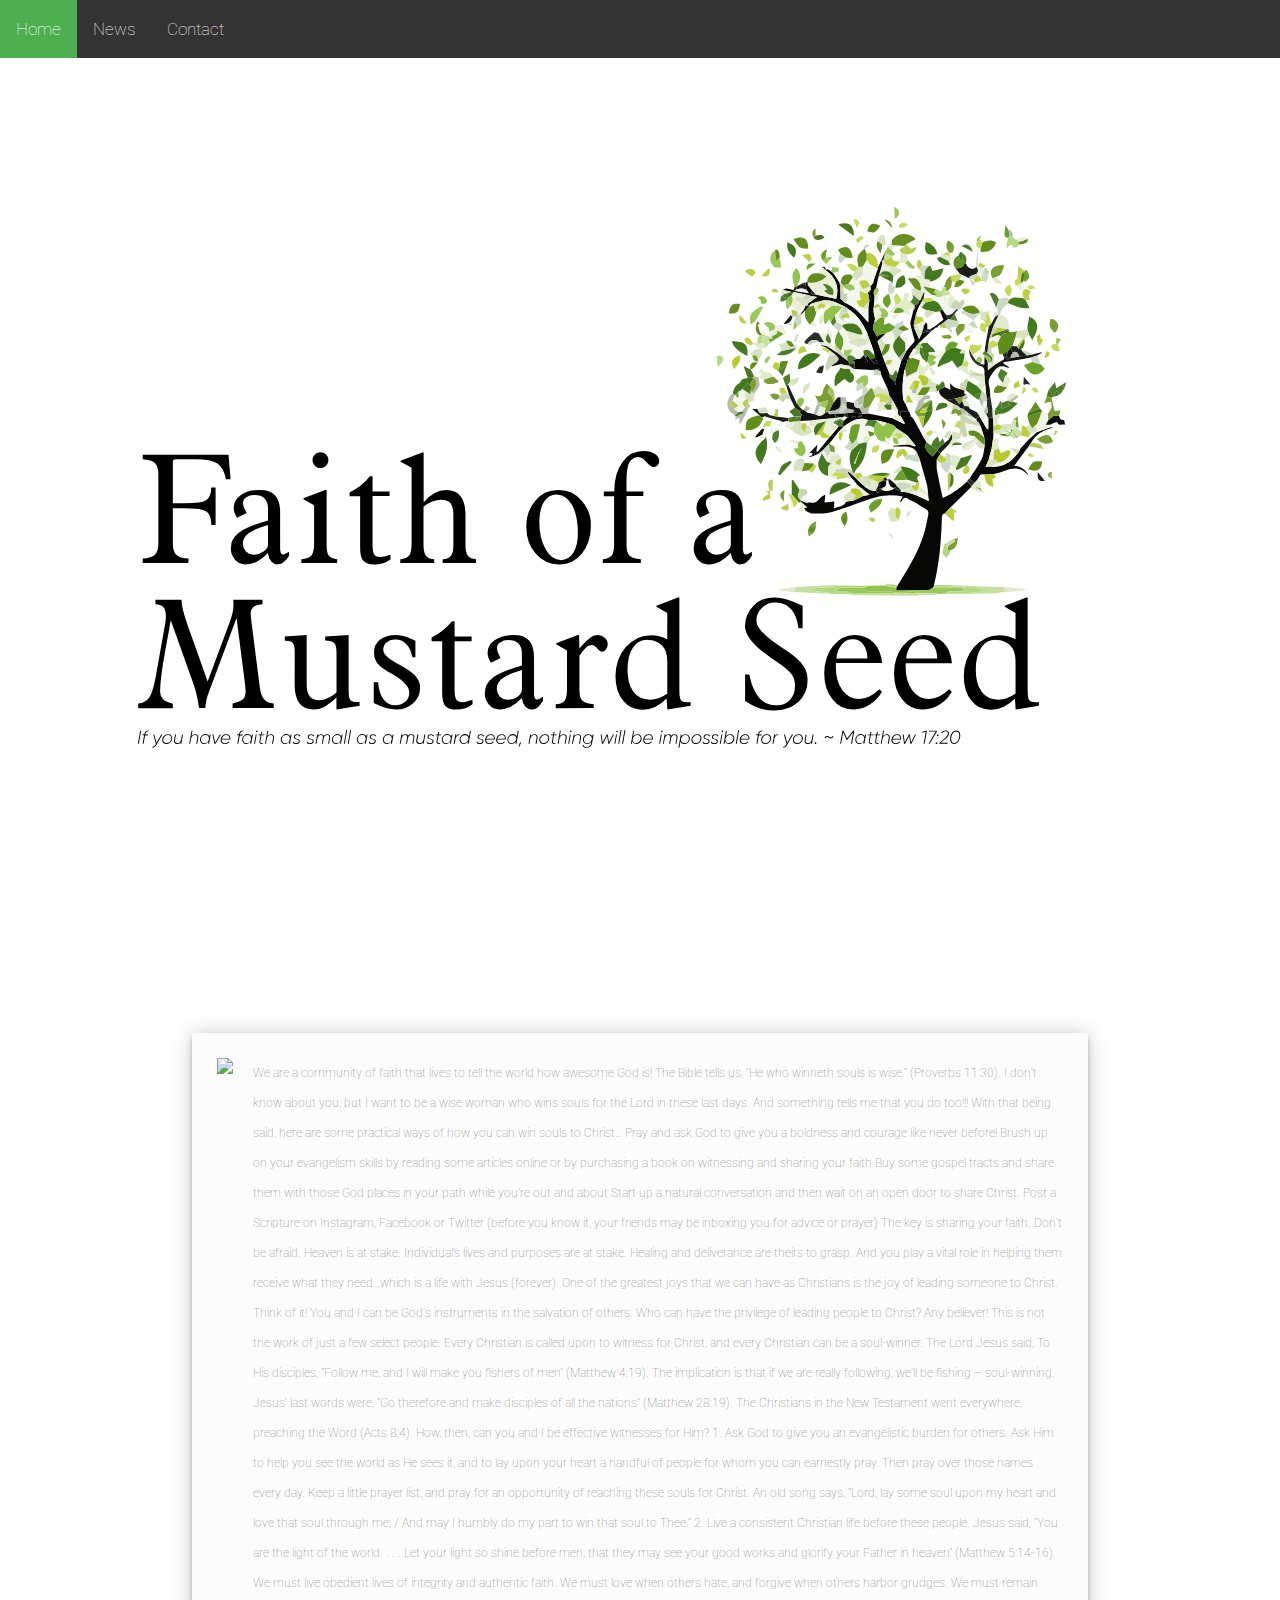
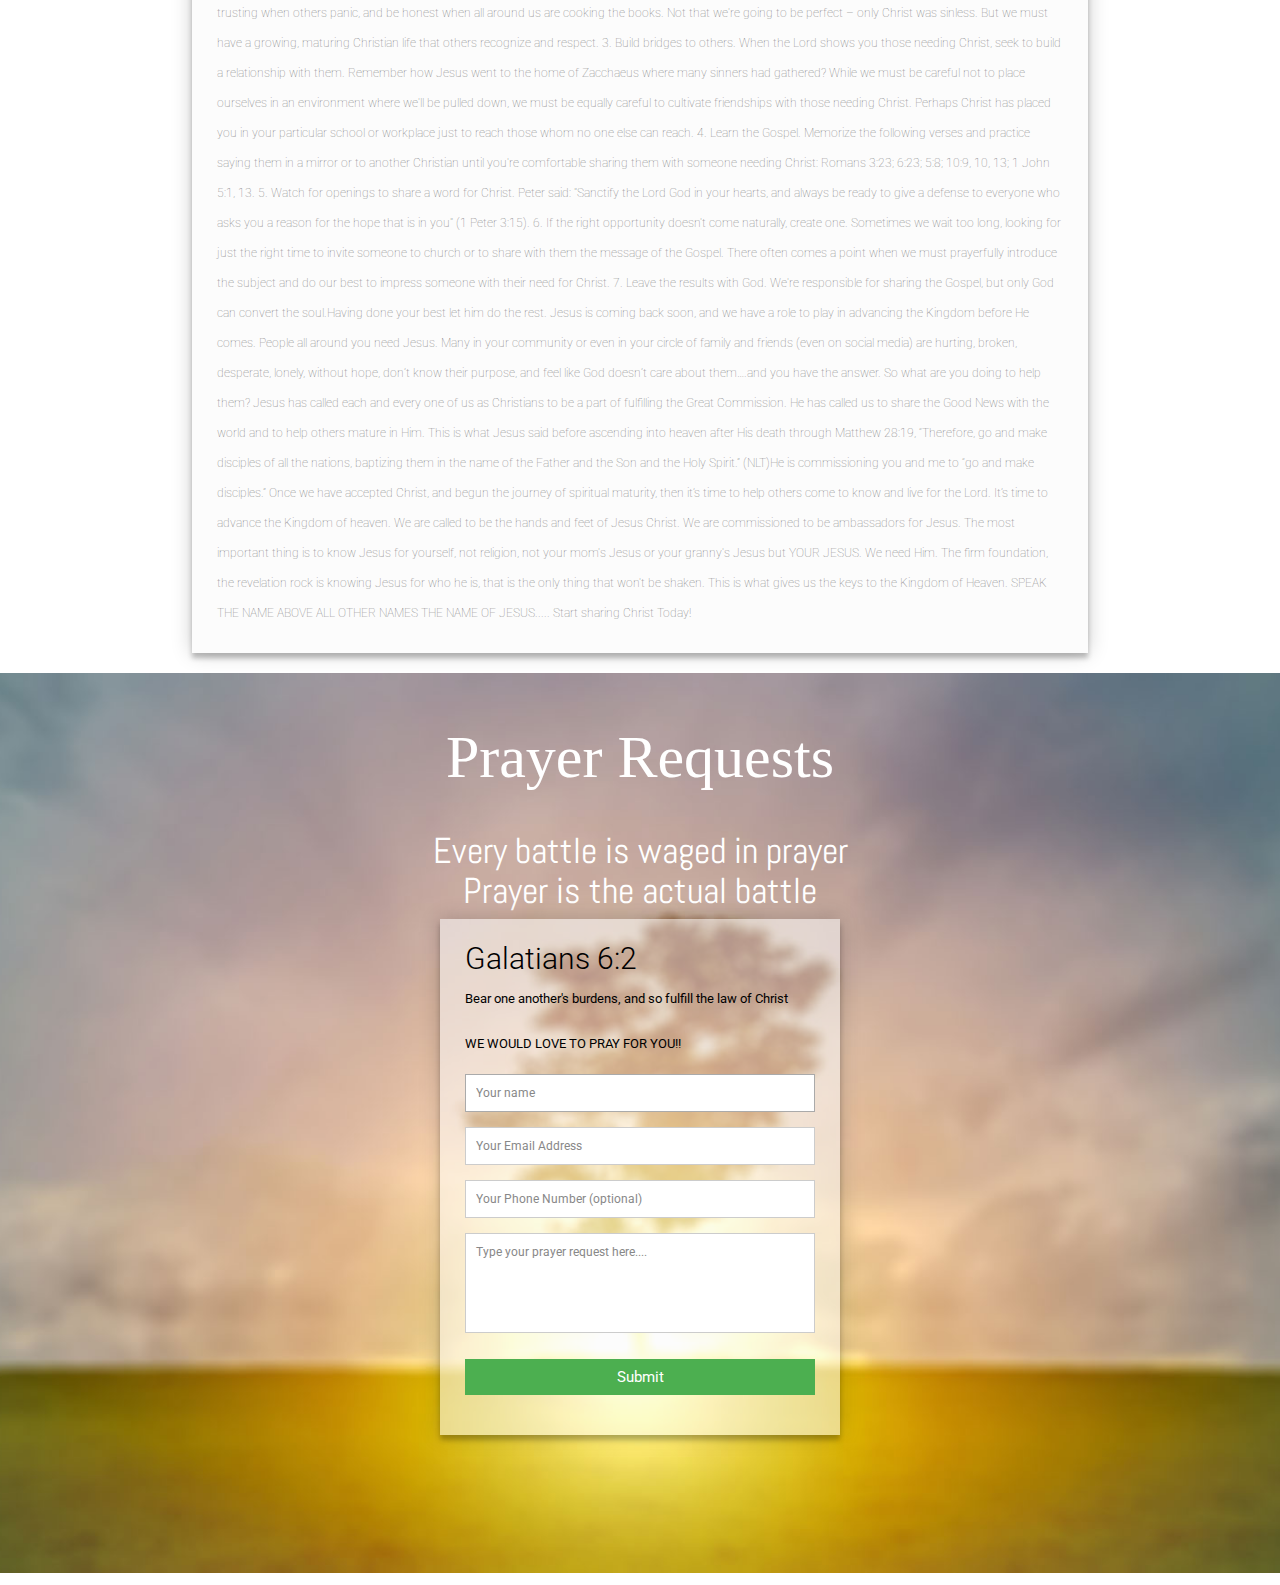
==== Prayer Requests.html @ 6d102644 "png" ====
<!DOCTYPE html>
<html lang="en">
<head>
    <meta charset="UTF-8">
    <meta name="viewport" content="width=device-width, initial-scale=1.0">
    <link rel="stylesheet" href="css/prayer.css">
    <link href="https://fonts.googleapis.com/css?family=Abel&display=swap" rel="stylesheet"> 
    <title>Document</title>
</head>
<body>

  <!--Navbar-->

  <div id="navbar">
      <a class="active" href="javascript:void(0)">Home</a>
      <a href="javascript:void(0)">News</a>
      <a href="javascript:void(0)">Contact</a>
    </div>

  <!--logo reveal-->

  <img class = "logo" src="img/tree.svg" alt="logo">

  <!--About us-->
  <div id="about-title">About Us</div>

<div id="about">

<img class="wendy" src="img/wendy.png" ALIGN="left">
We are a community of faith that lives to tell the world how awesome God is!

The Bible tells us, “He who winneth souls is wise.” (Proverbs 11:30). I don’t know about you, but I want to be a wise woman who wins souls for the Lord in these last days. And something tells me that you do too!!! With that being said, here are some practical ways of how you can win souls to Christ…

Pray and ask God to give you a boldness and courage like never before!

Brush up on your evangelism skills by reading some articles online or by purchasing a book on witnessing and sharing your faith 

Buy some gospel tracts and share them with those God places in your path while you’re out and about

Start up a natural conversation and then wait on an open door to share Christ. 

Post a Scripture on Instagram, Facebook or Twitter (before you know it, your friends may be inboxing you for advice or prayer)

The key is sharing your faith. Don’t be afraid. Heaven is at stake. Individual’s lives and purposes are at stake. Healing and deliverance are theirs to grasp. And you play a vital role in helping them receive what they need…which is a life with Jesus (forever).

One of the greatest joys that we can have as Christians is the joy of leading someone to Christ. Think of it! You and I can be God's instruments in the salvation of others.

Who can have the privilege of leading people to Christ? Any believer! This is not the work of just a few select people. Every Christian is called upon to witness for Christ, and every Christian can be a soul-winner. The Lord Jesus said,


To His disciples, "Follow me, and I will make you fishers of men" (Matthew 4:19). The implication is that if we are really following, we'll be fishing – soul-winning. Jesus' last words were, "Go therefore and make disciples of all the nations" (Matthew 28:19). The Christians in the New Testament went everywhere, preaching the Word (Acts 8:4).

How, then, can you and I be effective witnesses for Him?

1. Ask God to give you an evangelistic burden for others. Ask Him to help you see the world as He sees it, and to lay upon your heart a handful of people for whom you can earnestly pray. Then pray over those names every day. Keep a little prayer list, and pray for an opportunity of reaching these souls for Christ. An old song says, "Lord, lay some soul upon my heart and love that soul through me; / And may I humbly do my part to win that soul to Thee."

2. Live a consistent Christian life before these people. Jesus said, "You are the light of the world. . . . Let your light so shine before men, that they may see your good works and glorify your Father in heaven" (Matthew 5:14-16). We must live obedient lives of integrity and authentic faith. We must love when others hate, and forgive when others harbor grudges. We must remain trusting when others panic, and be honest when all around us are cooking the books. Not that we're going to be perfect – only Christ was sinless. But we must have a growing, maturing Christian life that others recognize and respect.

3. Build bridges to others. When the Lord shows you those needing Christ, seek to build a relationship with them. Remember how Jesus went to the home of Zacchaeus where many sinners had gathered? While we must be careful not to place ourselves in an environment where we'll be pulled down, we must be equally careful to cultivate friendships with those needing Christ. Perhaps Christ has placed you in your particular school or workplace just to reach those whom no one else can reach.

4. Learn the Gospel. Memorize the following verses and practice saying them in a mirror or to another Christian until you're comfortable sharing them with someone needing Christ: Romans 3:23; 6:23; 5:8; 10:9, 10, 13; 1 John 5:1, 13.

5. Watch for openings to share a word for Christ. Peter said: "Sanctify the Lord God in your hearts, and always be ready to give a defense to everyone who asks you a reason for the hope that is in you" (1 Peter 3:15).

6. If the right opportunity doesn't come naturally, create one. Sometimes we wait too long, looking for just the right time to invite someone to church or to share with them the message of the Gospel. There often comes a point when we must prayerfully introduce the subject and do our best to impress someone with their need for Christ.

7. Leave the results with God. We're responsible for sharing the Gospel, but only God can convert the soul.Having done your best let him do the rest. 


Jesus is coming back soon, and we have a role to play in advancing the Kingdom before He comes. People all around you need Jesus. Many in your community or even in your circle of family and friends (even on social media) are hurting, broken, desperate, lonely, without hope, don’t know their purpose, and feel like God doesn’t care about them….and you have the answer. So what are you doing to help them?

Jesus has called each and every one of us as Christians to be a part of fulfilling the Great Commission. He has called us to share the Good News with the world and to help others mature in Him. This is what Jesus said before ascending into heaven after His death through Matthew 28:19, “Therefore, go and make disciples of all the nations, baptizing them in the name of the Father and the Son and the Holy Spirit.” (NLT)He is commissioning you and me to “go and make disciples.” Once we have accepted Christ, and begun the journey of spiritual maturity, then it’s time to help others come to know and live for the Lord. It’s time to advance the Kingdom of heaven. We are called to be the hands and feet of Jesus Christ. We are commissioned to be ambassadors for Jesus. 


The most important thing is to know Jesus for yourself, not religion, not your mom's Jesus or your granny's Jesus 
but YOUR JESUS. We need Him. The firm foundation, the revelation rock  is knowing Jesus for who he is, that is the only thing that won't be shaken. This is what gives us the keys to the Kingdom of Heaven. 


SPEAK THE NAME ABOVE ALL OTHER NAMES
THE NAME OF JESUS..... 

Start  sharing Christ Today! 

</div>



    <!--title-->
    <div class="blink"><span>Prayer Requests</span></div>
    <p class="blink-title">Every battle is waged in prayer</br>
        Prayer is the actual battle</p>

<div class="container">  
    <form  id="contact" class="gform pure-form pure-form-stacked" method="POST" data-email="example@email.net"
    action="https://script.google.com/macros/s/AKfycbzwf0iTadk72kG0lJ1vGK6HwBipZSq-40hkxv4/exec">
   
      <h3 style="color:black">Galatians 6:2</h3>
      <h4 style="color:black">Bear one another's burdens, and so fulfill the law of Christ</h4>
      <h4 class="bold" style="color:black">WE WOULD LOVE TO PRAY FOR YOU!!</h4>
      <fieldset>
        <input placeholder="Your name" type="text" name="name" tabindex="1" required autofocus>
      </fieldset>
      <fieldset>
        <input placeholder="Your Email Address" name="email" type="email" tabindex="2" required>
      </fieldset>
      <fieldset>
        <input placeholder="Your Phone Number (optional)" name="phone" type="tel" tabindex="3" required>
      </fieldset>
      <fieldset>
        <textarea placeholder="Type your prayer request here...." name="prayer"  tabindex="5" required></textarea>
      </fieldset>
      <fieldset>
        <button name="submit" type="submit" id="contact-submit" data-submit="...Sending">Submit</button>
      </fieldset>
      <div class="thankyou_message" style="display:none;">
          <h2>Thanks for your request!
            We will get back to you soon!</h2>
          </div>
     
    </form>
  </div>

  <script data-cfasync="false" type="text/javascript"
src="form-submission-handler.js"></script>

  <script data-cfasync="false" type="text/javascript"
src="/js/index.js"></script>
</body>
</html>
---- css/prayer.css ----
@import url(https://fonts.googleapis.com/css?family=Roboto:400,300,600,400italic);
* {
  margin: 0;
  padding: 0;
  box-sizing: border-box;
  -webkit-box-sizing: border-box;
  -moz-box-sizing: border-box;
  -webkit-font-smoothing: antialiased;
  -moz-font-smoothing: antialiased;
  -o-font-smoothing: antialiased;
  font-smoothing: antialiased;
  text-rendering: optimizeLegibility;
}


 

body {
  font-family: "Roboto", Helvetica, Arial, sans-serif;
  font-weight: 100;
  font-size: 12px;
  line-height: 30px;
  color: #777;
  background-image: url("/img/prayer.jpg");
  background: url(/img/prayer.jpg) no-repeat center center fixed; 
  -webkit-background-size: cover;
  -moz-background-size: cover;
  -o-background-size: cover;
  background-size: cover;
  background-attachment: fixed;
}

.container {
  max-width: 400px;
  width: 100%;
  margin: 0 auto;
  position: relative;
}

#contact input[type="text"],
#contact input[type="email"],
#contact input[type="tel"],
#contact input[type="url"],
#contact textarea,
#contact button[type="submit"] {
  font: 400 12px/16px "Roboto", Helvetica, Arial, sans-serif;
}

#contact {
  background: #F9F9F98A;
  padding: 25px;
  margin: 150px 0;
  box-shadow: 0 0 20px 0 rgba(0, 0, 0, 0.2), 0 5px 5px 0 rgba(0, 0, 0, 0.24);
  margin-top: 2%;
}

#contact h3 {
  display: block;
  font-size: 30px;
  font-weight: 300;
  margin-bottom: 10px;
}

#contact h4 {
  margin: 5px 0 15px;
  display: block;
  font-size: 13px;
  font-weight: 400;
}

fieldset {
  border: medium none !important;
  margin: 0 0 10px;
  min-width: 100%;
  padding: 0;
  width: 100%;
}

#contact input[type="text"],
#contact input[type="email"],
#contact input[type="tel"],
#contact input[type="url"],
#contact textarea {
  width: 100%;
  border: 1px solid #ccc;
  background: #FFF;
  margin: 0 0 5px;
  padding: 10px;
}

#contact input[type="text"]:hover,
#contact input[type="email"]:hover,
#contact input[type="tel"]:hover,
#contact input[type="url"]:hover,
#contact textarea:hover {
  -webkit-transition: border-color 0.3s ease-in-out;
  -moz-transition: border-color 0.3s ease-in-out;
  transition: border-color 0.3s ease-in-out;
  border: 1px solid #aaa;
}

#contact textarea {
  height: 100px;
  max-width: 100%;
  resize: none;
}

#contact button[type="submit"] {
  cursor: pointer;
  width: 100%;
  border: none;
  background: #4CAF50;
  color: #FFF;
  margin: 0 0 5px;
  padding: 10px;
  font-size: 15px;
}

#contact button[type="submit"]:hover {
  background: #43A047;
  -webkit-transition: background 0.3s ease-in-out;
  -moz-transition: background 0.3s ease-in-out;
  transition: background-color 0.3s ease-in-out;
}

#contact button[type="submit"]:active {
  box-shadow: inset 0 1px 3px rgba(0, 0, 0, 0.5);
}

.copyright {
  text-align: center;
}

#contact input:focus,
#contact textarea:focus {
  outline: 0;
  border: 1px solid #aaa;
}

::-webkit-input-placeholder {
  color: #888;
}

:-moz-placeholder {
  color: #888;
}

::-moz-placeholder {
  color: #888;
}

:-ms-input-placeholder {
  color: #888;
}

/*-------------------------BLINK--------------------------*/

.blink{
    width:100%;
    height: 50px;
    padding: 15px;	
    text-align: center;
    line-height: 50px;
    color:white;
    margin-top:5%;
}

#about-title{
  width:100%;
  height: 50px;
  padding: 15px;	
  text-align: center;
  line-height: 50px;
  color:white;
  margin-top:5%;
  font-size: 500%;
  font-family: cursive;

}
span{
    font-size: 500%;
    font-family: cursive;
    animation: blink 1s linear infinite;
}
@keyframes blink{
0%{opacity: 0;}
50%{opacity: .5;}
100%{opacity: 1;}
}

.blink-title{
text-align: center;
color:white;
margin-top:5%;
font-size: 300%;
font-family: 'Abel', sans-serif;
line-height:40px;
}

#navbar {
  overflow: hidden;
  background-color: #333;
}

#navbar a {
  float: left;
  display: block;
  color: #f2f2f2;
  text-align: center;
  padding: 14px 16px;
  text-decoration: none;
  font-size: 17px;
}

#navbar a:hover {
  background-color: #ddd;
  color: black;
}

#navbar a.active {
  background-color: #4CAF50;
  color: white;
}

.sticky {
  position: fixed;
  top: 0;
  width: 100%;
}

.logo{
  width:90vw;
  height:90vh;
  display:block;
  margin:0 auto;
}

#about{
  background: #F9F9F98A;
  padding: 25px;
  box-shadow: 0 0 20px 0 rgba(0, 0, 0, 0.2), 0 5px 5px 0 rgba(0, 0, 0, 0.24);
  margin-top: 2%;
  width: 70%;
  display: block;
  margin: 0 auto;
  margin-top: 4%;
}

.wendy{
  height:60vh;
  width:auto;
  margin-right:20px;
}
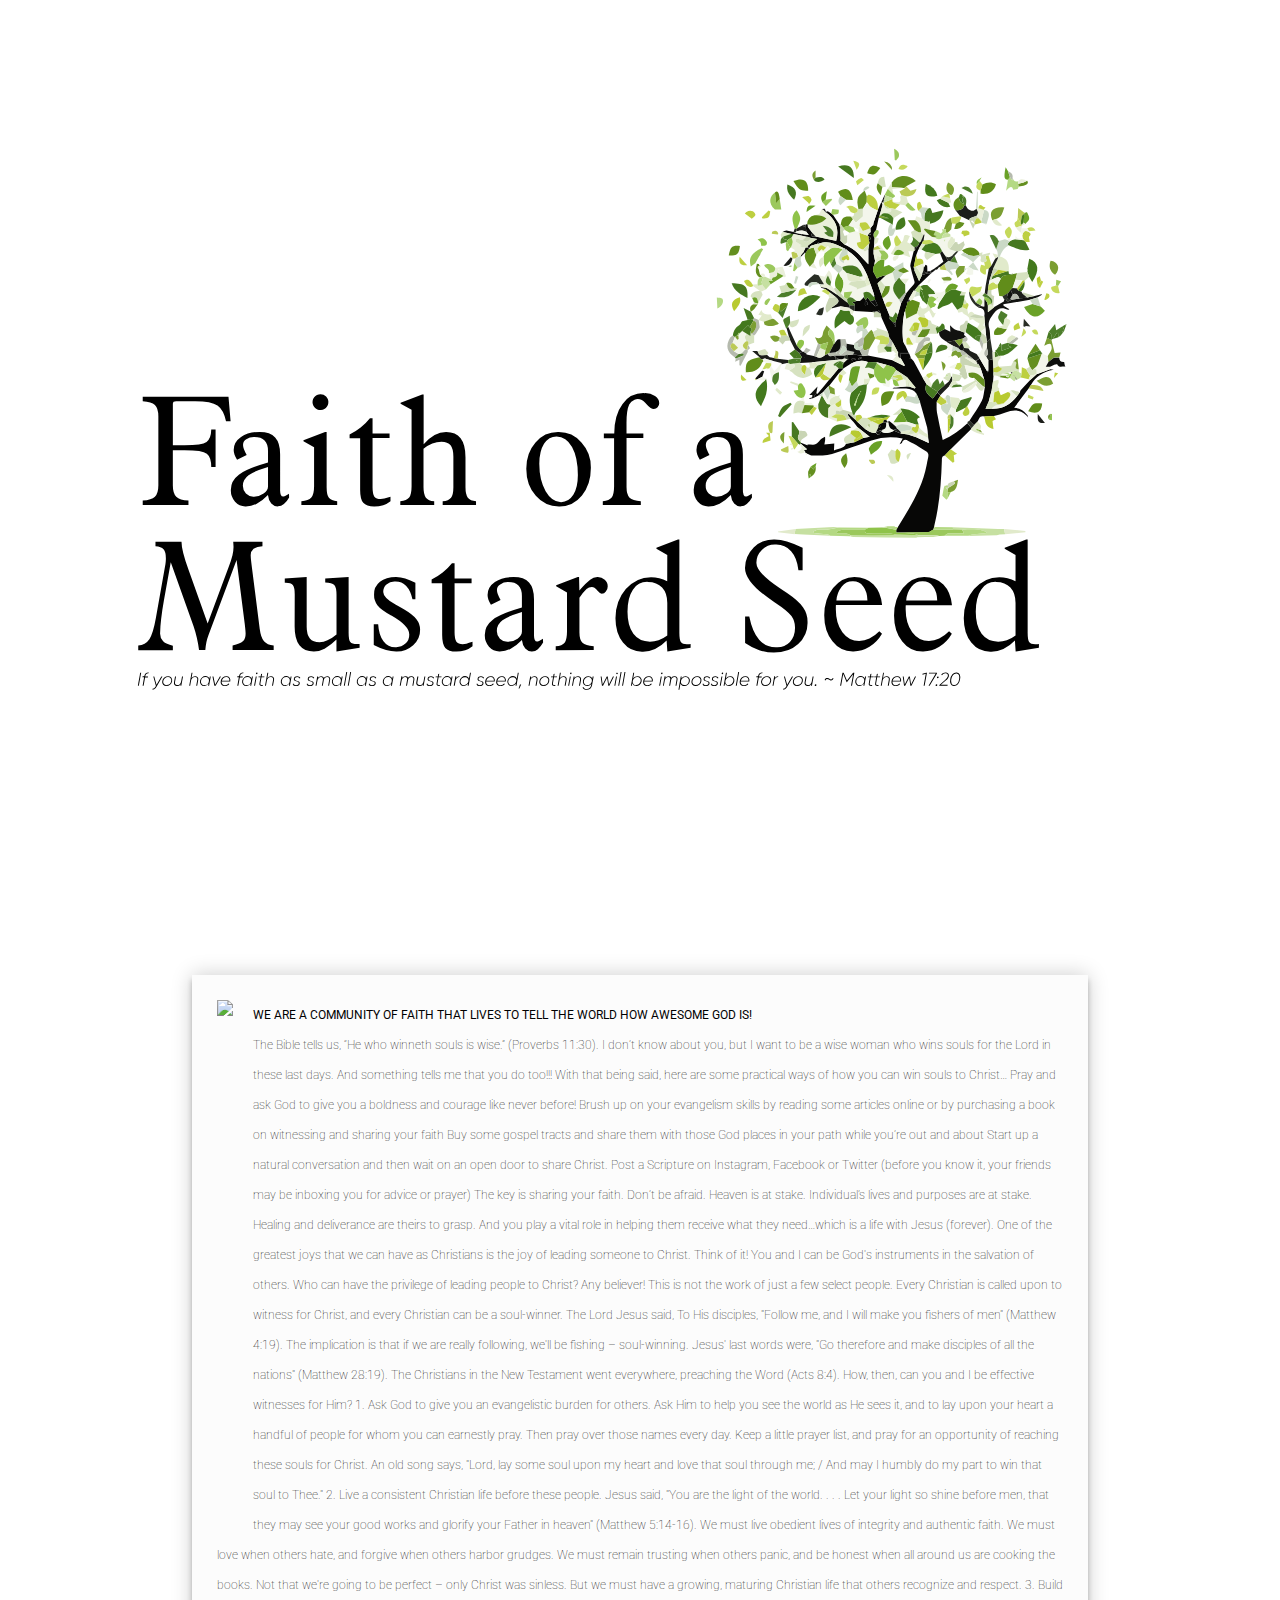
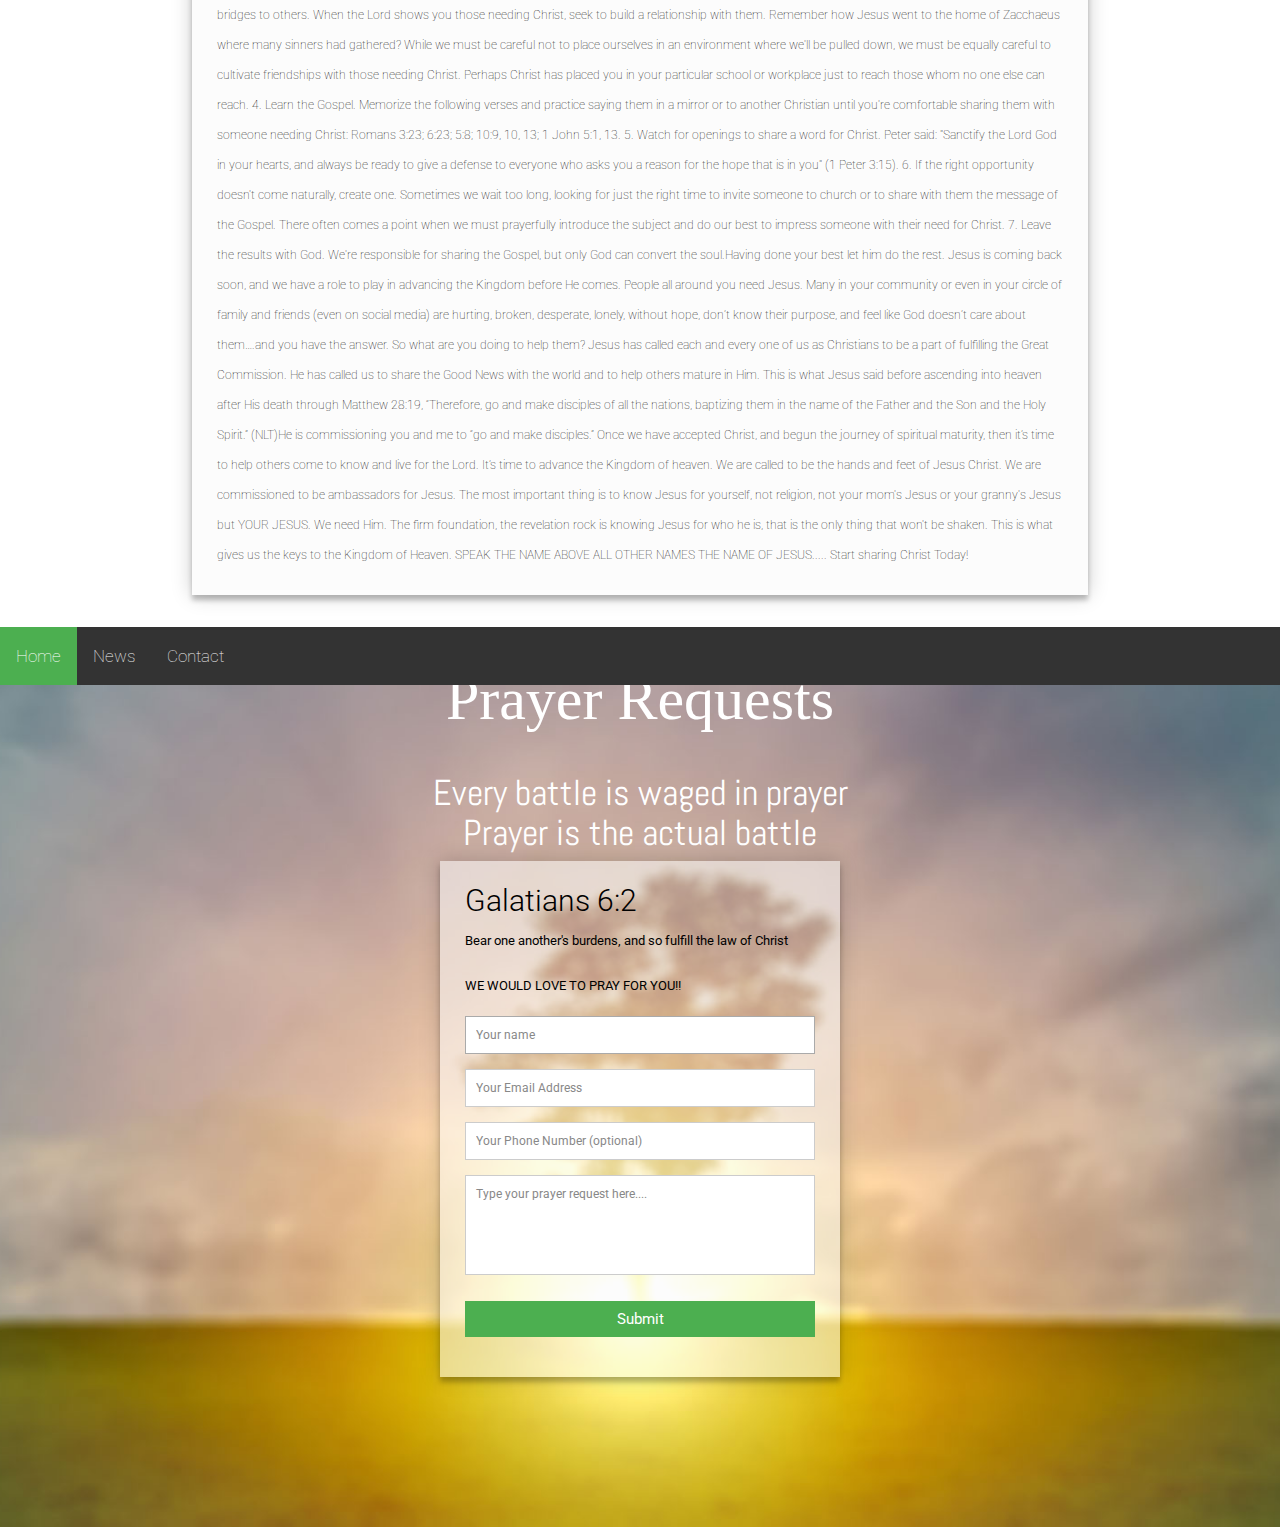
==== commit 93d3b03a: "wendy" ====
--- a/Prayer Requests.html
+++ b/Prayer Requests.html
@@ -27,7 +27,7 @@
 <div id="about">
 
 <img class="wendy" src="img/wendy.png" ALIGN="left">
-We are a community of faith that lives to tell the world how awesome God is!
+<strong style="text-transform: uppercase;">We are a community of faith that lives to tell the world how awesome God is!</strong></br>
 
 The Bible tells us, “He who winneth souls is wise.” (Proverbs 11:30). I don’t know about you, but I want to be a wise woman who wins souls for the Lord in these last days. And something tells me that you do too!!! With that being said, here are some practical ways of how you can win souls to Christ…
 
--- a/css/prayer.css
+++ b/css/prayer.css
@@ -20,7 +20,7 @@
   font-weight: 100;
   font-size: 12px;
   line-height: 30px;
-  color: #777;
+  color: black;
   background-image: url("/img/prayer.jpg");
   background: url(/img/prayer.jpg) no-repeat center center fixed; 
   -webkit-background-size: cover;
@@ -244,6 +244,7 @@
   display: block;
   margin: 0 auto;
   margin-top: 4%;
+  justify-content: left;
 }
 
 .wendy{
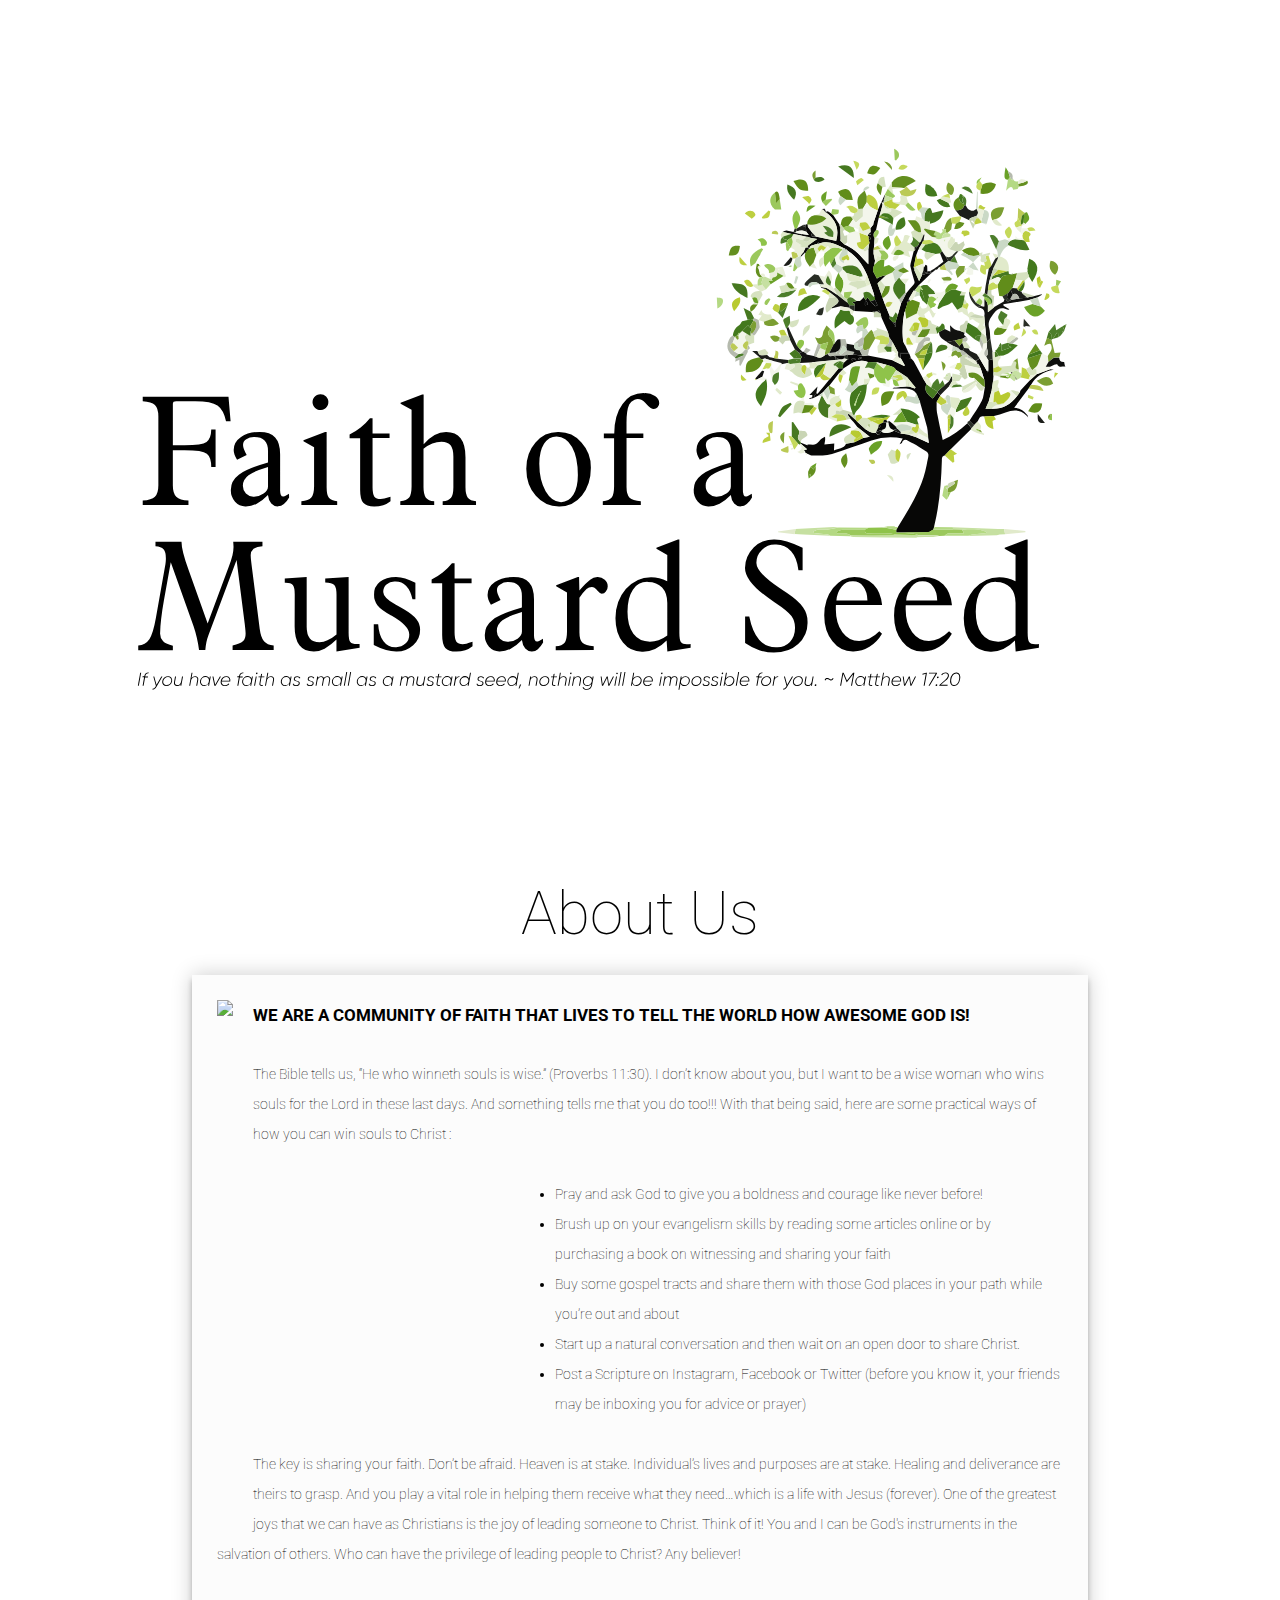
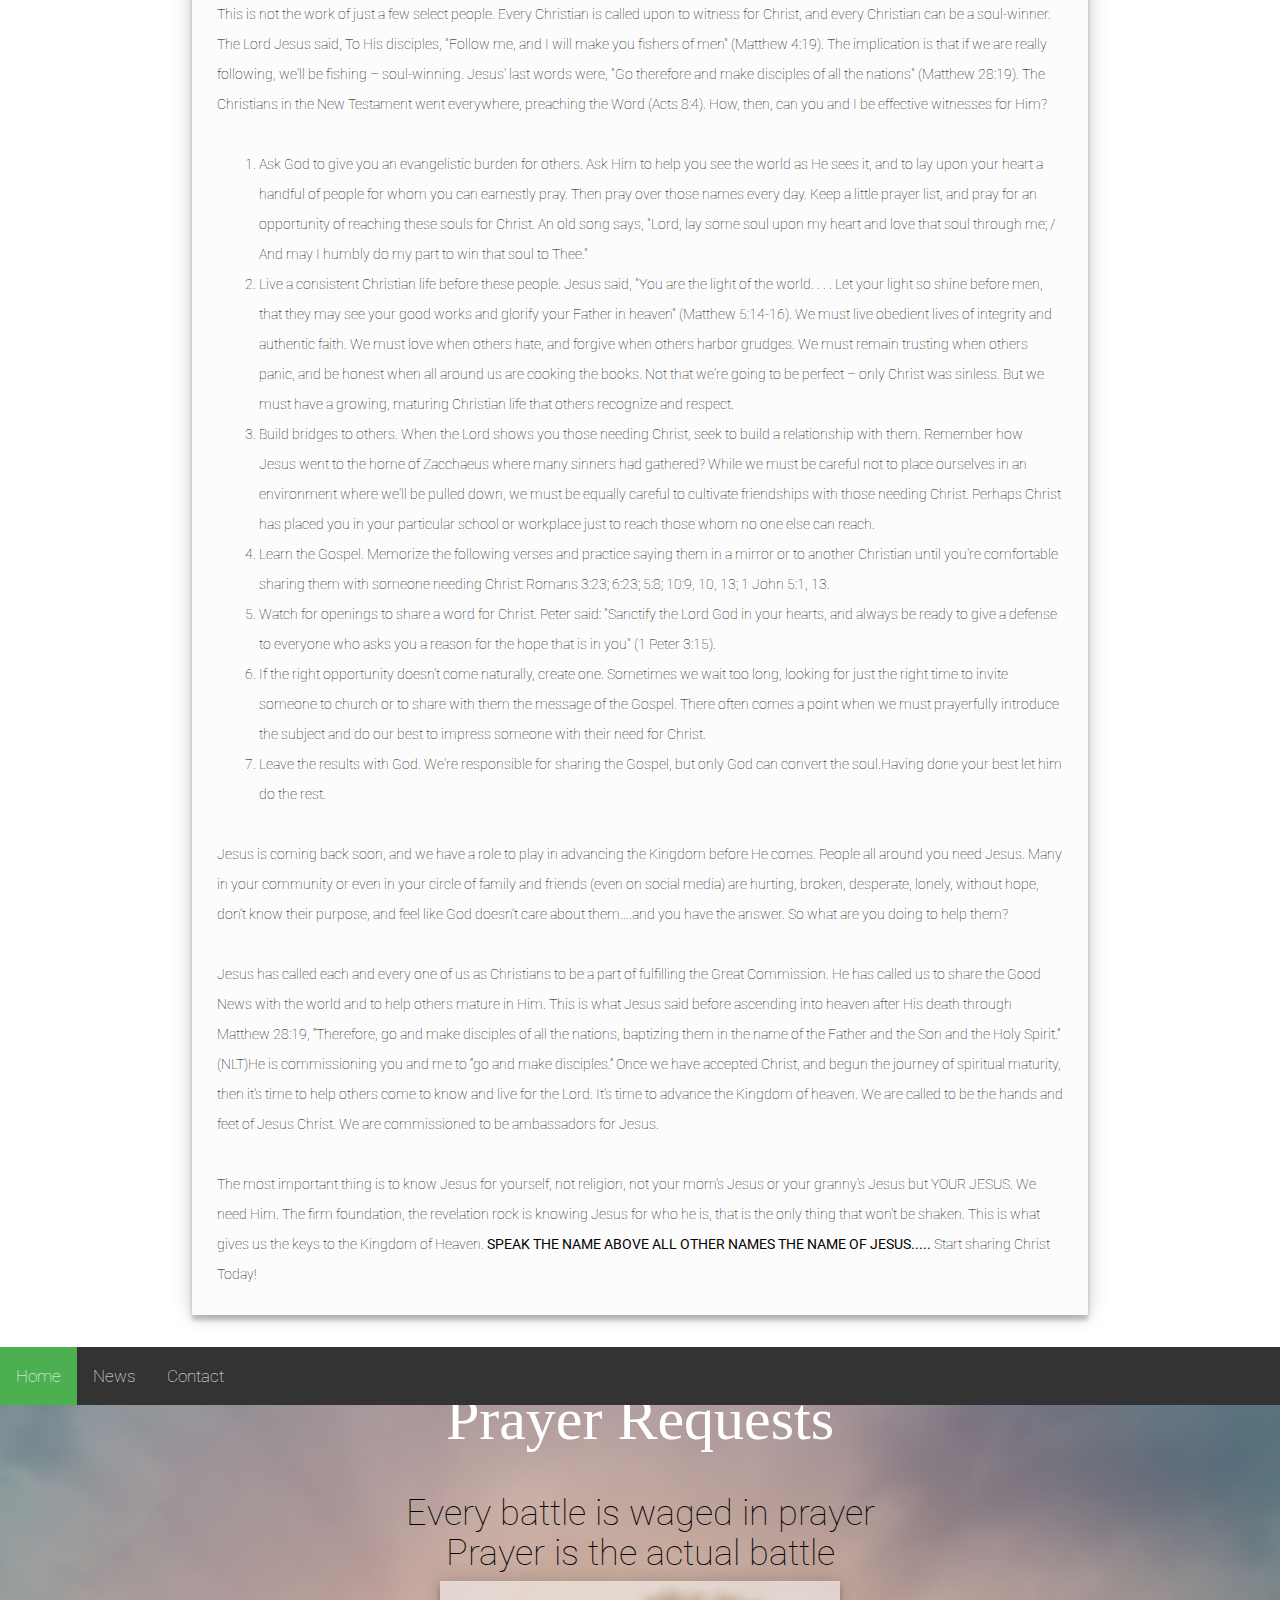
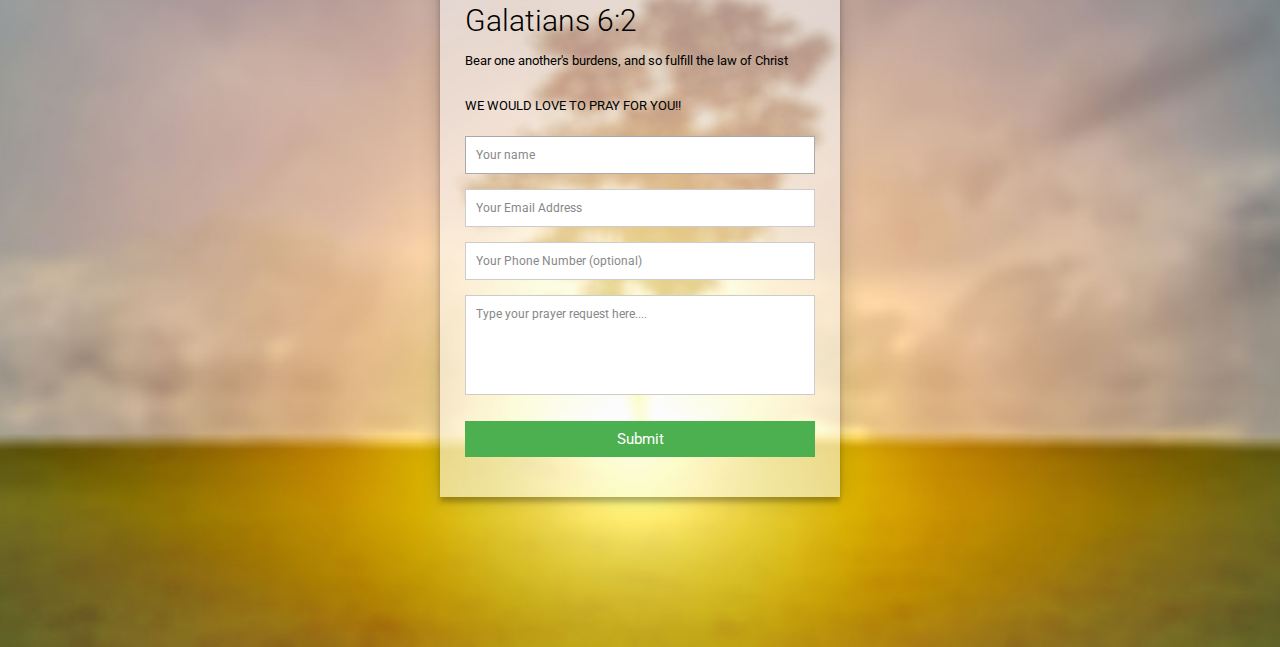
==== commit 06cf8bfa: "about complete" ====
--- a/Prayer Requests.html
+++ b/Prayer Requests.html
@@ -27,57 +27,62 @@
 <div id="about">
 
 <img class="wendy" src="img/wendy.png" ALIGN="left">
-<strong style="text-transform: uppercase;">We are a community of faith that lives to tell the world how awesome God is!</strong></br>
+<h3 style="text-transform: uppercase;font-style: normal;">We are a community of faith that lives to tell the world how awesome God is!</h3></br>
 
-The Bible tells us, “He who winneth souls is wise.” (Proverbs 11:30). I don’t know about you, but I want to be a wise woman who wins souls for the Lord in these last days. And something tells me that you do too!!! With that being said, here are some practical ways of how you can win souls to Christ…
+<p>The Bible tells us, “He who winneth souls is wise.” (Proverbs 11:30). I don’t know about you, but I want to be a wise woman who wins souls for the Lord in these last days. And something tells me that you do too!!! With that being said, here are some practical ways of how you can win souls to Christ :</p></br>
+<ul>
+<li>Pray and ask God to give you a boldness and courage like never before!</li>
 
-Pray and ask God to give you a boldness and courage like never before!
+<li>Brush up on your evangelism skills by reading some articles online or by purchasing a book on witnessing and sharing your faith </li>
 
-Brush up on your evangelism skills by reading some articles online or by purchasing a book on witnessing and sharing your faith 
+<li>Buy some gospel tracts and share them with those God places in your path while you’re out and about</li>
 
-Buy some gospel tracts and share them with those God places in your path while you’re out and about
+<li>Start up a natural conversation and then wait on an open door to share Christ. </li>
 
-Start up a natural conversation and then wait on an open door to share Christ. 
+<li>Post a Scripture on Instagram, Facebook or Twitter (before you know it, your friends may be inboxing you for advice or prayer)</li>
+</ul></br>
 
-Post a Scripture on Instagram, Facebook or Twitter (before you know it, your friends may be inboxing you for advice or prayer)
-
-The key is sharing your faith. Don’t be afraid. Heaven is at stake. Individual’s lives and purposes are at stake. Healing and deliverance are theirs to grasp. And you play a vital role in helping them receive what they need…which is a life with Jesus (forever).
+<p>The key is sharing your faith. Don’t be afraid. Heaven is at stake. Individual’s lives and purposes are at stake. Healing and deliverance are theirs to grasp. And you play a vital role in helping them receive what they need…which is a life with Jesus (forever).
 
 One of the greatest joys that we can have as Christians is the joy of leading someone to Christ. Think of it! You and I can be God's instruments in the salvation of others.
 
-Who can have the privilege of leading people to Christ? Any believer! This is not the work of just a few select people. Every Christian is called upon to witness for Christ, and every Christian can be a soul-winner. The Lord Jesus said,
+Who can have the privilege of leading people to Christ? Any believer!</p></br> 
+
+<p>This is not the work of just a few select people. Every Christian is called upon to witness for Christ, and every Christian can be a soul-winner. The Lord Jesus said,
 
 
 To His disciples, "Follow me, and I will make you fishers of men" (Matthew 4:19). The implication is that if we are really following, we'll be fishing – soul-winning. Jesus' last words were, "Go therefore and make disciples of all the nations" (Matthew 28:19). The Christians in the New Testament went everywhere, preaching the Word (Acts 8:4).
 
-How, then, can you and I be effective witnesses for Him?
-
-1. Ask God to give you an evangelistic burden for others. Ask Him to help you see the world as He sees it, and to lay upon your heart a handful of people for whom you can earnestly pray. Then pray over those names every day. Keep a little prayer list, and pray for an opportunity of reaching these souls for Christ. An old song says, "Lord, lay some soul upon my heart and love that soul through me; / And may I humbly do my part to win that soul to Thee."
-
-2. Live a consistent Christian life before these people. Jesus said, "You are the light of the world. . . . Let your light so shine before men, that they may see your good works and glorify your Father in heaven" (Matthew 5:14-16). We must live obedient lives of integrity and authentic faith. We must love when others hate, and forgive when others harbor grudges. We must remain trusting when others panic, and be honest when all around us are cooking the books. Not that we're going to be perfect – only Christ was sinless. But we must have a growing, maturing Christian life that others recognize and respect.
-
-3. Build bridges to others. When the Lord shows you those needing Christ, seek to build a relationship with them. Remember how Jesus went to the home of Zacchaeus where many sinners had gathered? While we must be careful not to place ourselves in an environment where we'll be pulled down, we must be equally careful to cultivate friendships with those needing Christ. Perhaps Christ has placed you in your particular school or workplace just to reach those whom no one else can reach.
-
-4. Learn the Gospel. Memorize the following verses and practice saying them in a mirror or to another Christian until you're comfortable sharing them with someone needing Christ: Romans 3:23; 6:23; 5:8; 10:9, 10, 13; 1 John 5:1, 13.
-
-5. Watch for openings to share a word for Christ. Peter said: "Sanctify the Lord God in your hearts, and always be ready to give a defense to everyone who asks you a reason for the hope that is in you" (1 Peter 3:15).
-
-6. If the right opportunity doesn't come naturally, create one. Sometimes we wait too long, looking for just the right time to invite someone to church or to share with them the message of the Gospel. There often comes a point when we must prayerfully introduce the subject and do our best to impress someone with their need for Christ.
-
-7. Leave the results with God. We're responsible for sharing the Gospel, but only God can convert the soul.Having done your best let him do the rest. 
+How, then, can you and I be effective witnesses for Him?</p></br>
 
 
-Jesus is coming back soon, and we have a role to play in advancing the Kingdom before He comes. People all around you need Jesus. Many in your community or even in your circle of family and friends (even on social media) are hurting, broken, desperate, lonely, without hope, don’t know their purpose, and feel like God doesn’t care about them….and you have the answer. So what are you doing to help them?
+<ol>
+<li>Ask God to give you an evangelistic burden for others. Ask Him to help you see the world as He sees it, and to lay upon your heart a handful of people for whom you can earnestly pray. Then pray over those names every day. Keep a little prayer list, and pray for an opportunity of reaching these souls for Christ. An old song says, "Lord, lay some soul upon my heart and love that soul through me; / And may I humbly do my part to win that soul to Thee."</li>
 
-Jesus has called each and every one of us as Christians to be a part of fulfilling the Great Commission. He has called us to share the Good News with the world and to help others mature in Him. This is what Jesus said before ascending into heaven after His death through Matthew 28:19, “Therefore, go and make disciples of all the nations, baptizing them in the name of the Father and the Son and the Holy Spirit.” (NLT)He is commissioning you and me to “go and make disciples.” Once we have accepted Christ, and begun the journey of spiritual maturity, then it’s time to help others come to know and live for the Lord. It’s time to advance the Kingdom of heaven. We are called to be the hands and feet of Jesus Christ. We are commissioned to be ambassadors for Jesus. 
+<li>Live a consistent Christian life before these people. Jesus said, "You are the light of the world. . . . Let your light so shine before men, that they may see your good works and glorify your Father in heaven" (Matthew 5:14-16). We must live obedient lives of integrity and authentic faith. We must love when others hate, and forgive when others harbor grudges. We must remain trusting when others panic, and be honest when all around us are cooking the books. Not that we're going to be perfect – only Christ was sinless. But we must have a growing, maturing Christian life that others recognize and respect.</li>
+
+<li>Build bridges to others. When the Lord shows you those needing Christ, seek to build a relationship with them. Remember how Jesus went to the home of Zacchaeus where many sinners had gathered? While we must be careful not to place ourselves in an environment where we'll be pulled down, we must be equally careful to cultivate friendships with those needing Christ. Perhaps Christ has placed you in your particular school or workplace just to reach those whom no one else can reach.</li>
+
+<li>Learn the Gospel. Memorize the following verses and practice saying them in a mirror or to another Christian until you're comfortable sharing them with someone needing Christ: Romans 3:23; 6:23; 5:8; 10:9, 10, 13; 1 John 5:1, 13.</li>
+
+<li>Watch for openings to share a word for Christ. Peter said: "Sanctify the Lord God in your hearts, and always be ready to give a defense to everyone who asks you a reason for the hope that is in you" (1 Peter 3:15).</li>
+
+<li>If the right opportunity doesn't come naturally, create one. Sometimes we wait too long, looking for just the right time to invite someone to church or to share with them the message of the Gospel. There often comes a point when we must prayerfully introduce the subject and do our best to impress someone with their need for Christ.</li>
+
+<li>Leave the results with God. We're responsible for sharing the Gospel, but only God can convert the soul.Having done your best let him do the rest. </li>
+</ol></br>
+
+<p>Jesus is coming back soon, and we have a role to play in advancing the Kingdom before He comes. People all around you need Jesus. Many in your community or even in your circle of family and friends (even on social media) are hurting, broken, desperate, lonely, without hope, don’t know their purpose, and feel like God doesn’t care about them….and you have the answer. So what are you doing to help them?</p></br>
+
+<p>Jesus has called each and every one of us as Christians to be a part of fulfilling the Great Commission. He has called us to share the Good News with the world and to help others mature in Him. This is what Jesus said before ascending into heaven after His death through Matthew 28:19, “Therefore, go and make disciples of all the nations, baptizing them in the name of the Father and the Son and the Holy Spirit.” (NLT)He is commissioning you and me to “go and make disciples.” Once we have accepted Christ, and begun the journey of spiritual maturity, then it’s time to help others come to know and live for the Lord. It’s time to advance the Kingdom of heaven. We are called to be the hands and feet of Jesus Christ. We are commissioned to be ambassadors for Jesus.</p></br> 
 
 
 The most important thing is to know Jesus for yourself, not religion, not your mom's Jesus or your granny's Jesus 
 but YOUR JESUS. We need Him. The firm foundation, the revelation rock  is knowing Jesus for who he is, that is the only thing that won't be shaken. This is what gives us the keys to the Kingdom of Heaven. 
 
 
-SPEAK THE NAME ABOVE ALL OTHER NAMES
-THE NAME OF JESUS..... 
+<strong>SPEAK THE NAME ABOVE ALL OTHER NAMES
+THE NAME OF JESUS..... </strong>
 
 Start  sharing Christ Today! 
 
--- a/css/prayer.css
+++ b/css/prayer.css
@@ -171,11 +171,9 @@
   padding: 15px;	
   text-align: center;
   line-height: 50px;
-  color:white;
+  color:black;
   margin-top:5%;
   font-size: 500%;
-  font-family: cursive;
-
 }
 span{
     font-size: 500%;
@@ -190,10 +188,9 @@
 
 .blink-title{
 text-align: center;
-color:white;
+color:black;
 margin-top:5%;
 font-size: 300%;
-font-family: 'Abel', sans-serif;
 line-height:40px;
 }
 
@@ -244,7 +241,22 @@
   display: block;
   margin: 0 auto;
   margin-top: 4%;
-  justify-content: left;
+ 
+  font-size: 1.2em;
+  
+}
+
+#about li{
+  list-style-position: outside;
+ 
+}
+
+#about ul{
+  margin-left: 40%;
+}
+
+#about ol{
+  margin-left: 5%;
 }
 
 .wendy{
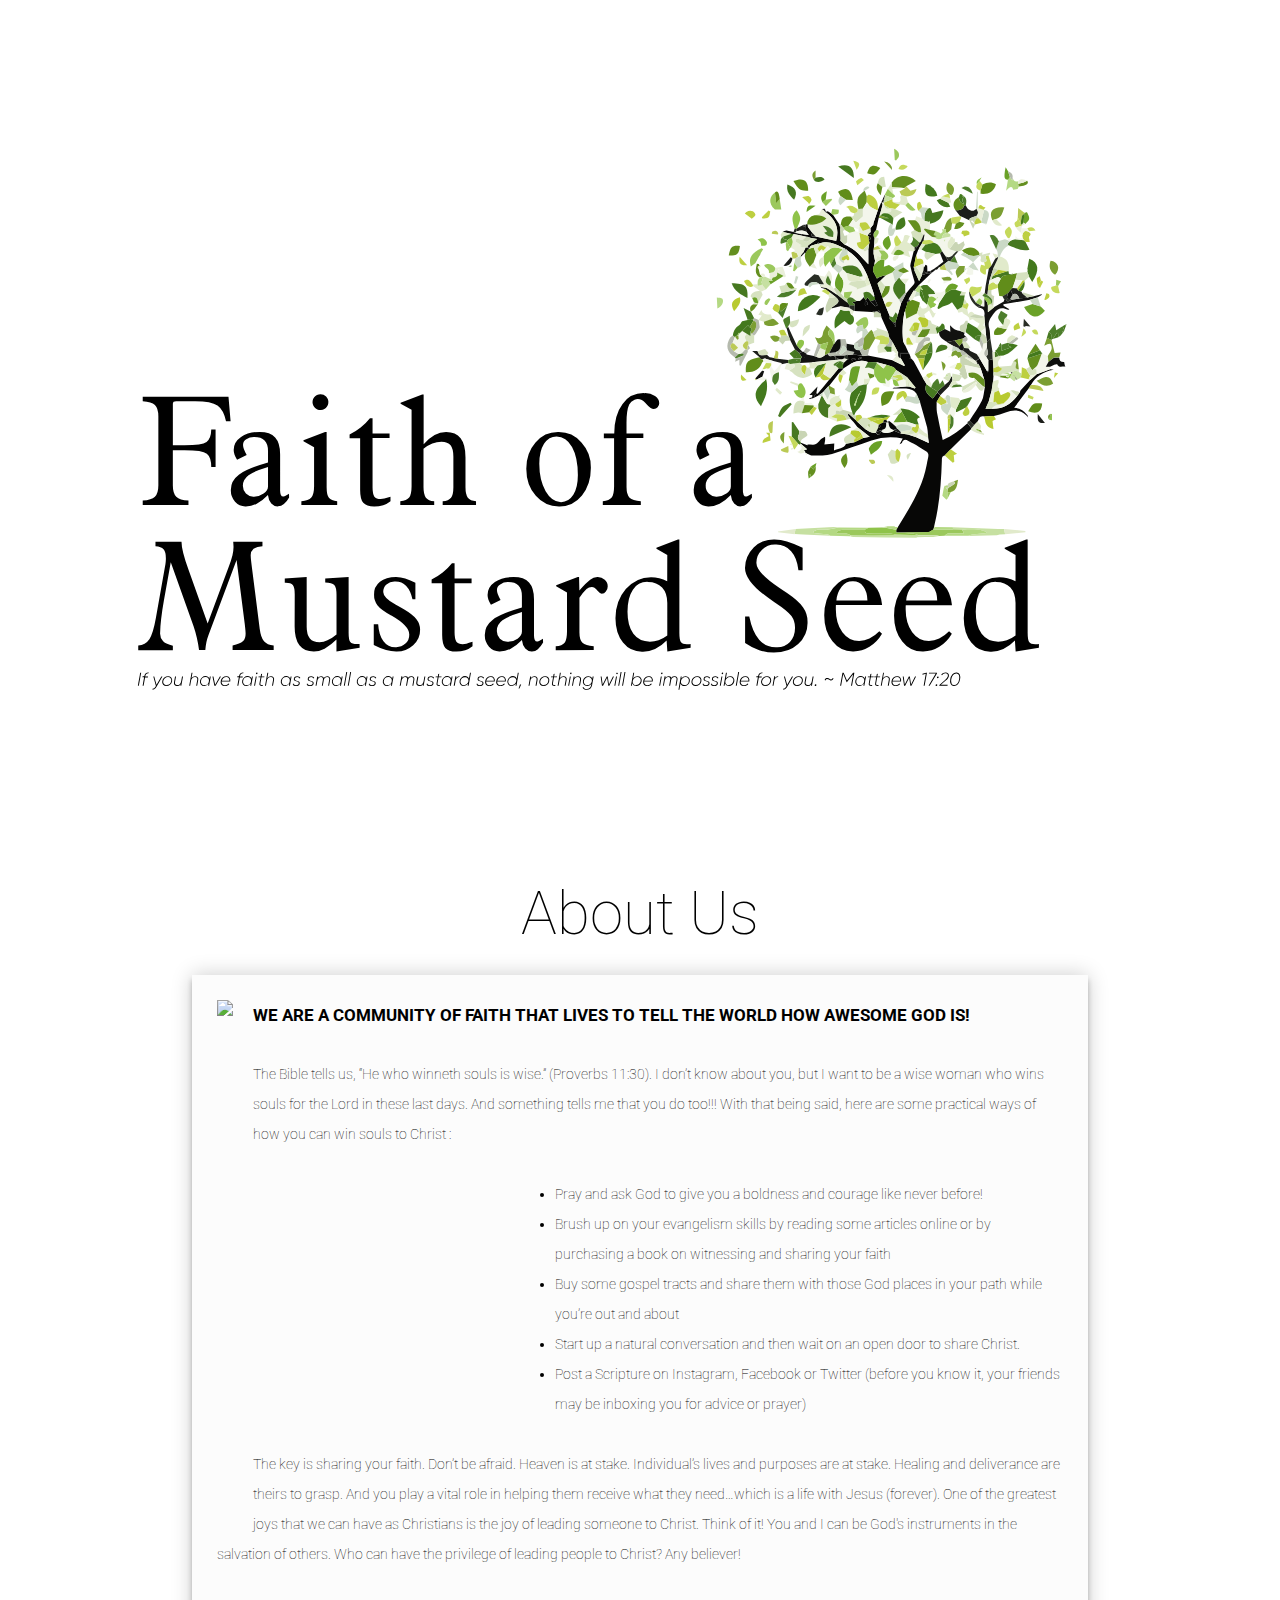
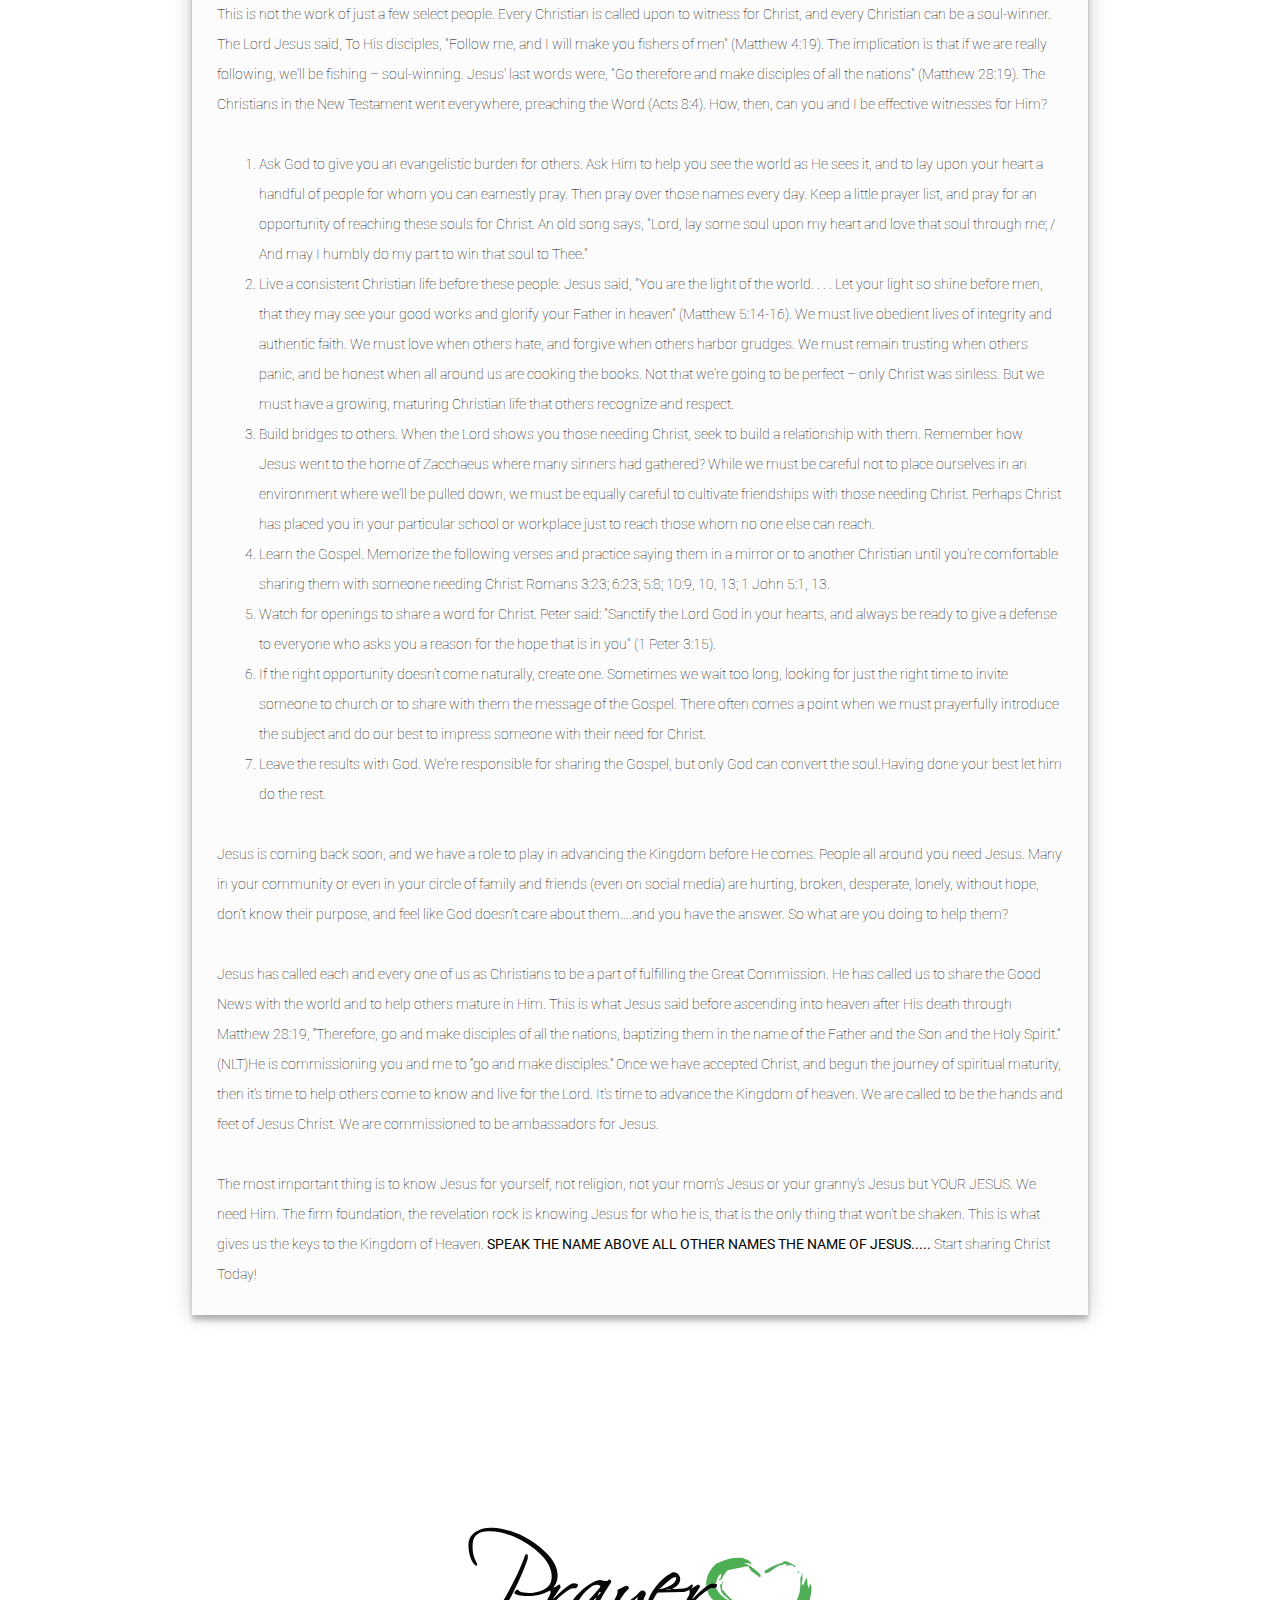
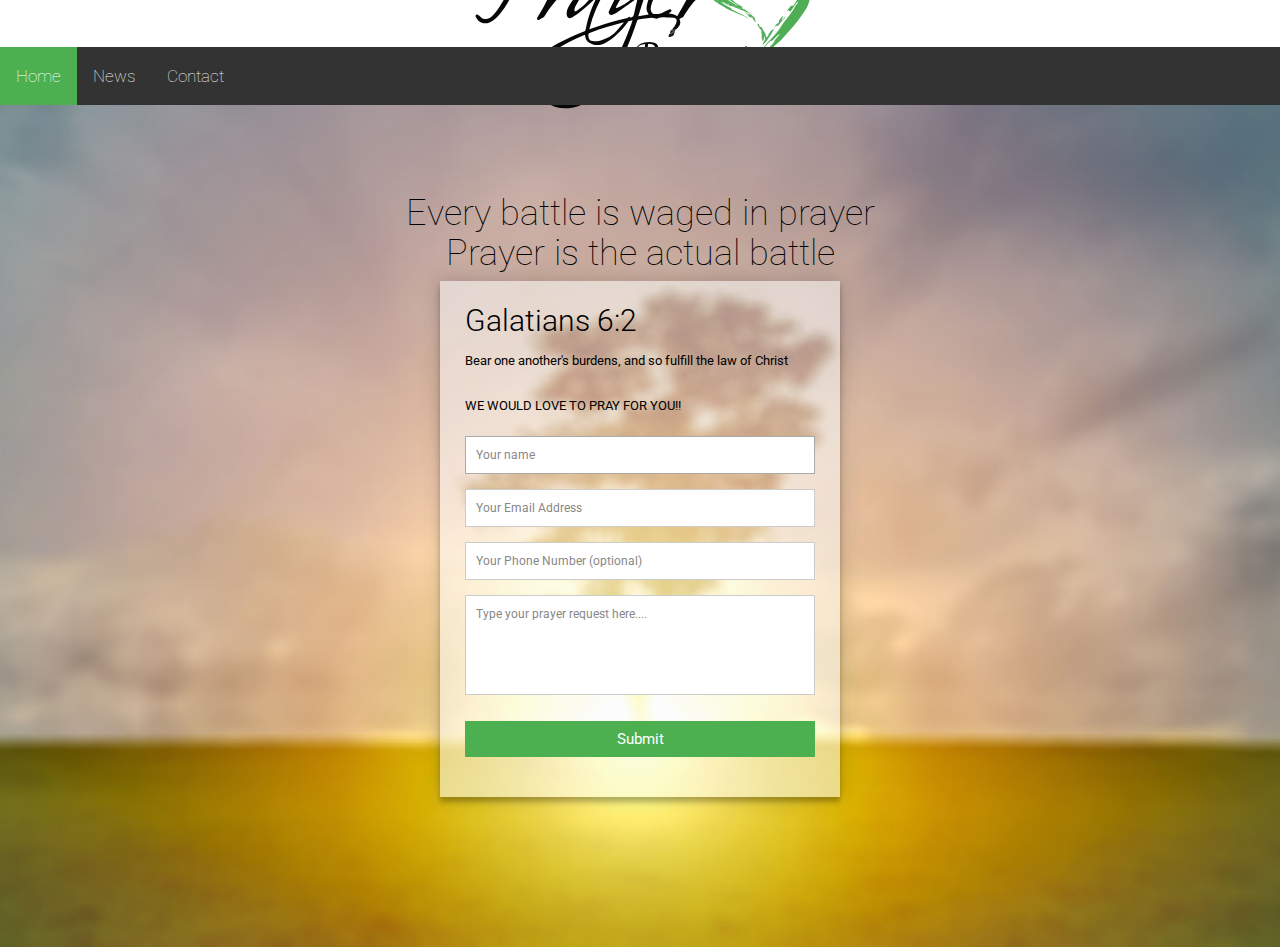
==== commit 1a441785: "prayer logo" ====
--- a/Prayer Requests.html
+++ b/Prayer Requests.html
@@ -91,7 +91,7 @@
 
 
     <!--title-->
-    <div class="blink"><span>Prayer Requests</span></div>
+    <img class="blink" src="img/prayer.svg">
     <p class="blink-title">Every battle is waged in prayer</br>
         Prayer is the actual battle</p>
 
--- a/css/prayer.css
+++ b/css/prayer.css
@@ -156,13 +156,16 @@
 /*-------------------------BLINK--------------------------*/
 
 .blink{
-    width:100%;
-    height: 50px;
+    width:30vw;
+    height: auto;
     padding: 15px;	
     text-align: center;
     line-height: 50px;
     color:white;
-    margin-top:5%;
+    display: block;
+    margin:0 auto;
+    margin-top:15%;
+    animation: blink 1s linear infinite;
 }
 
 #about-title{
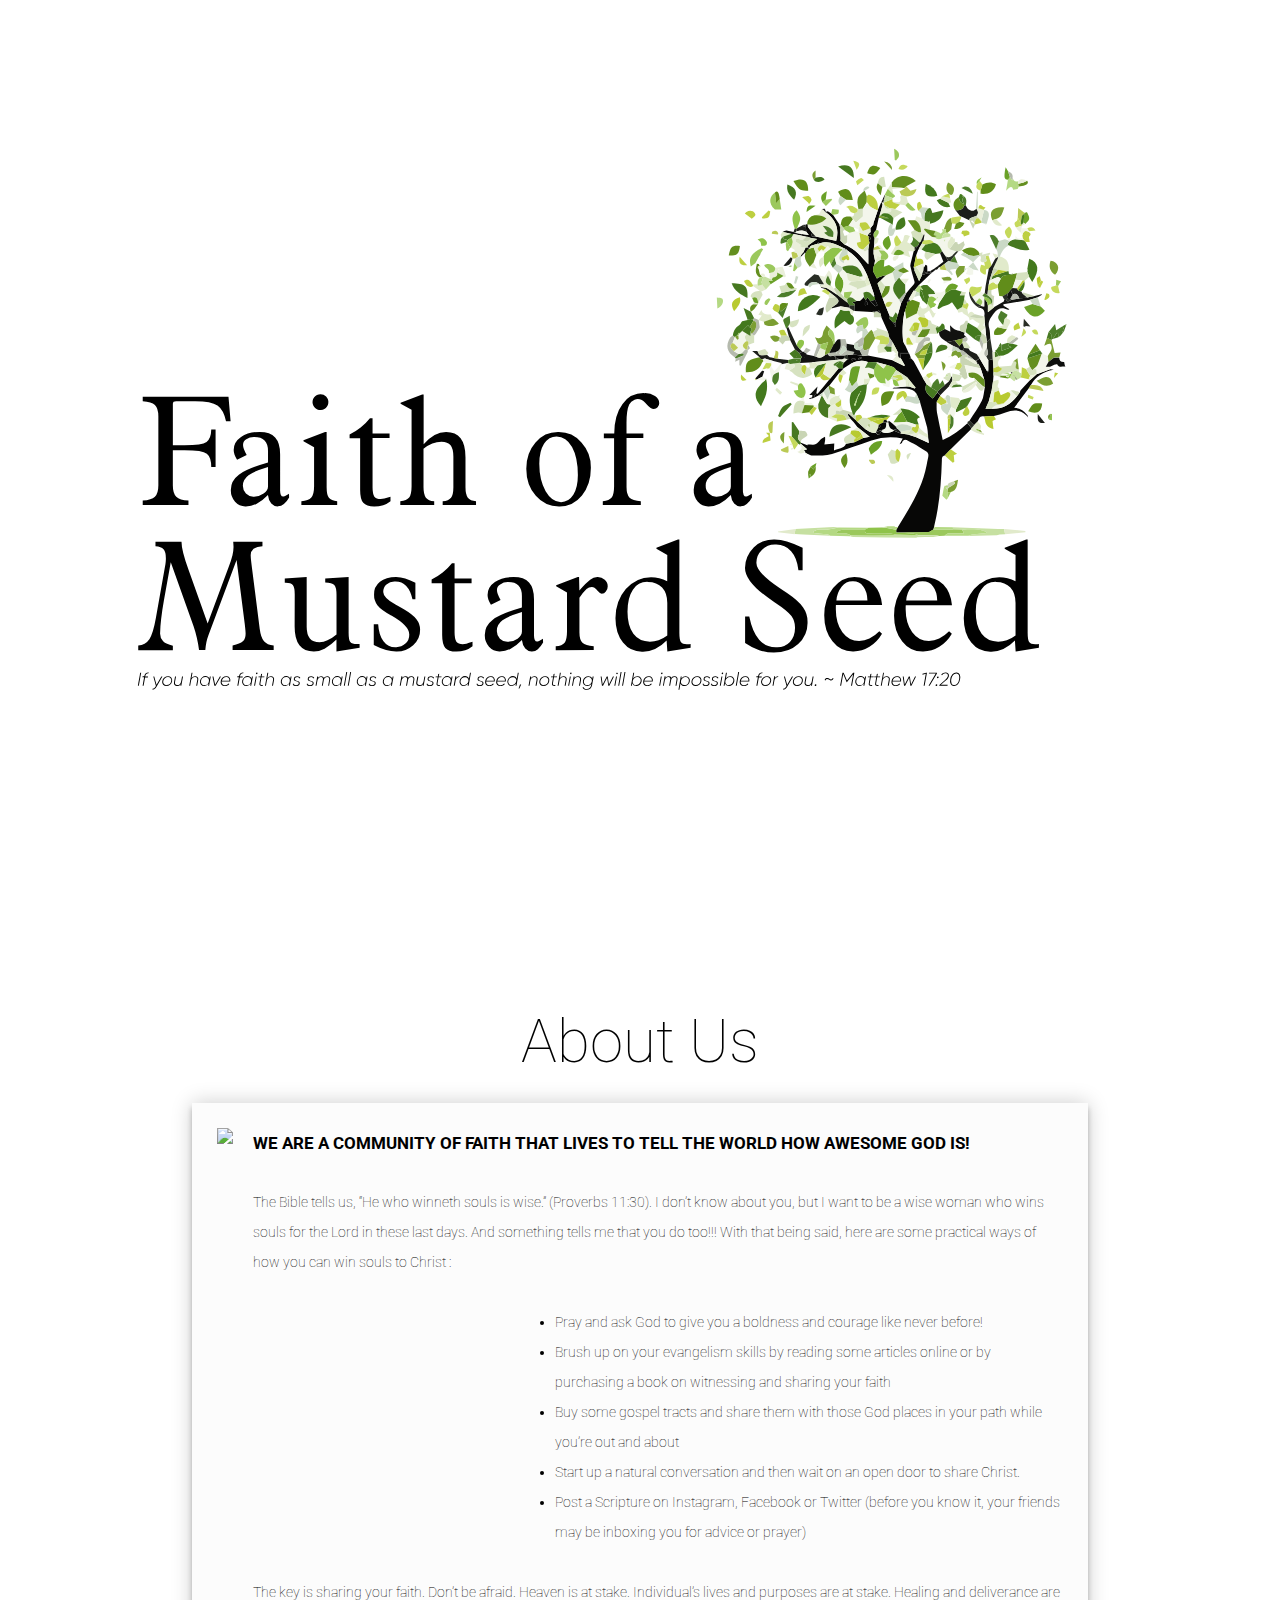
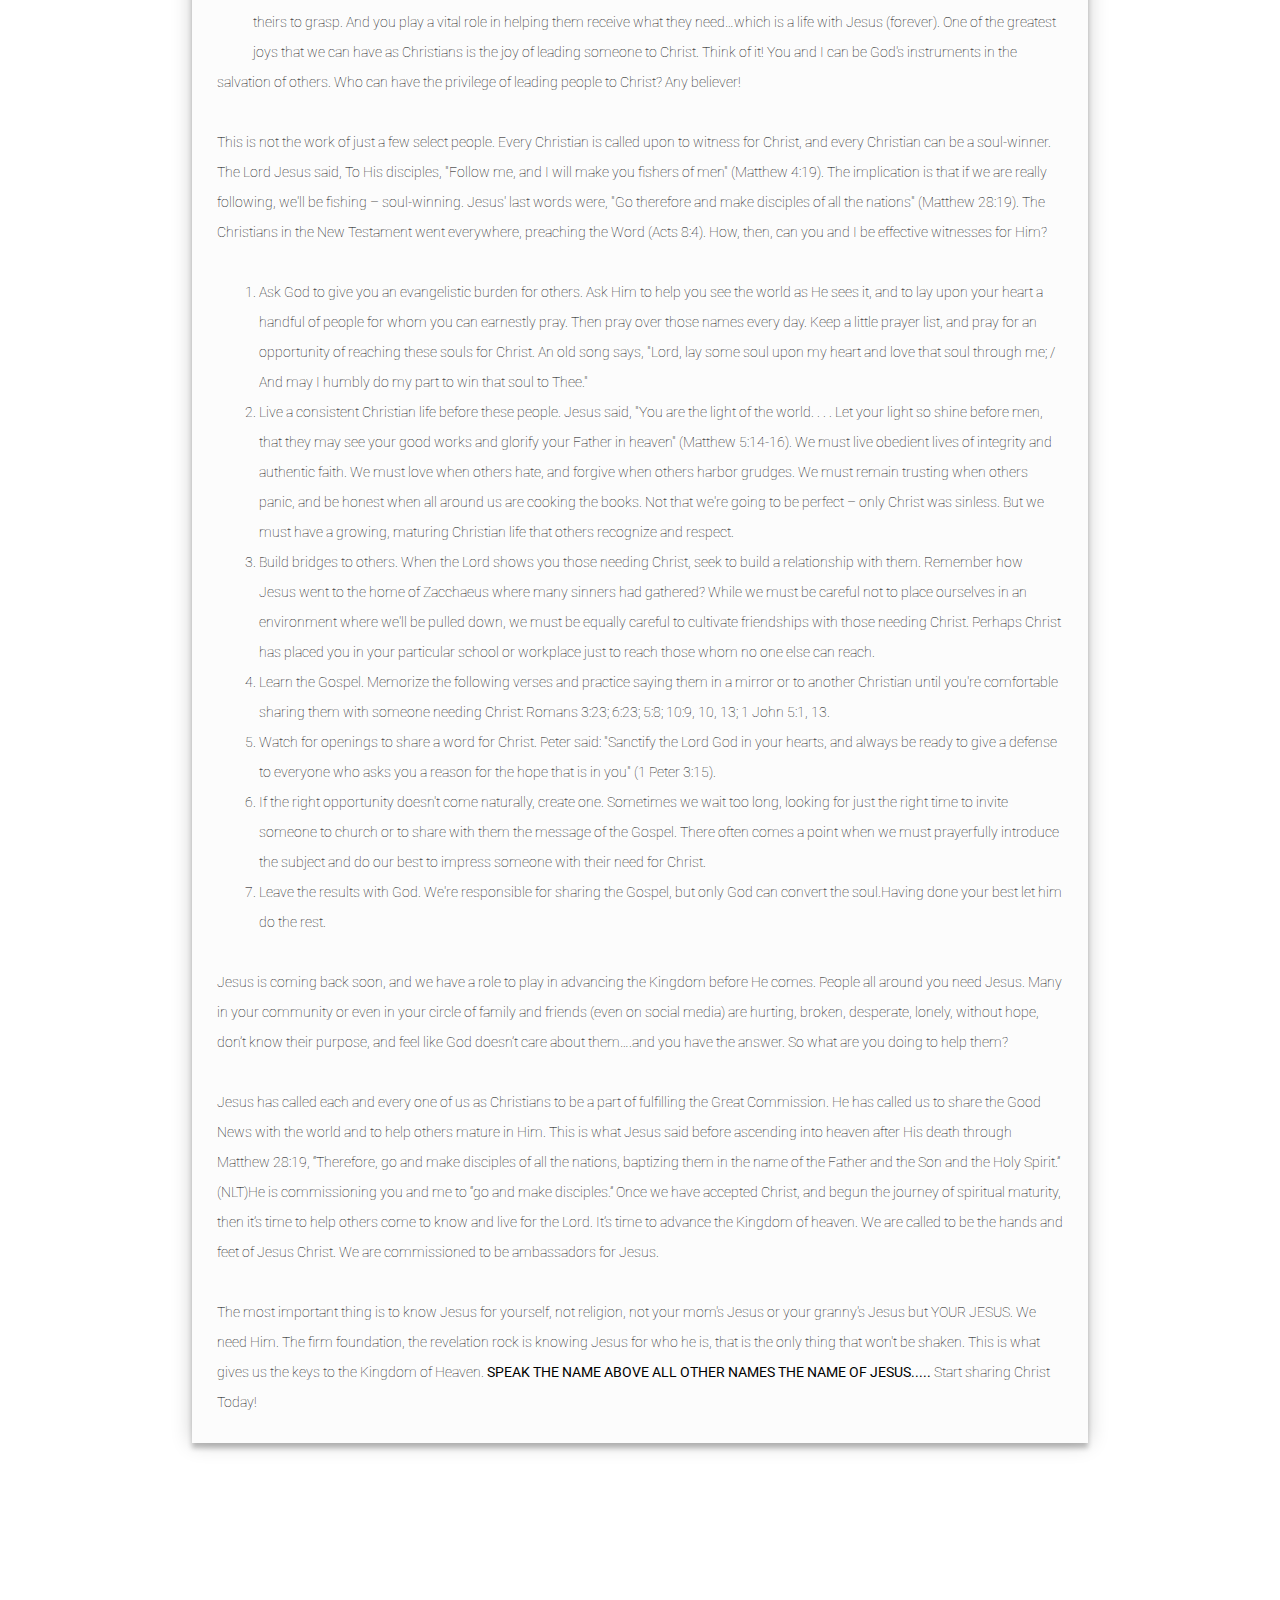
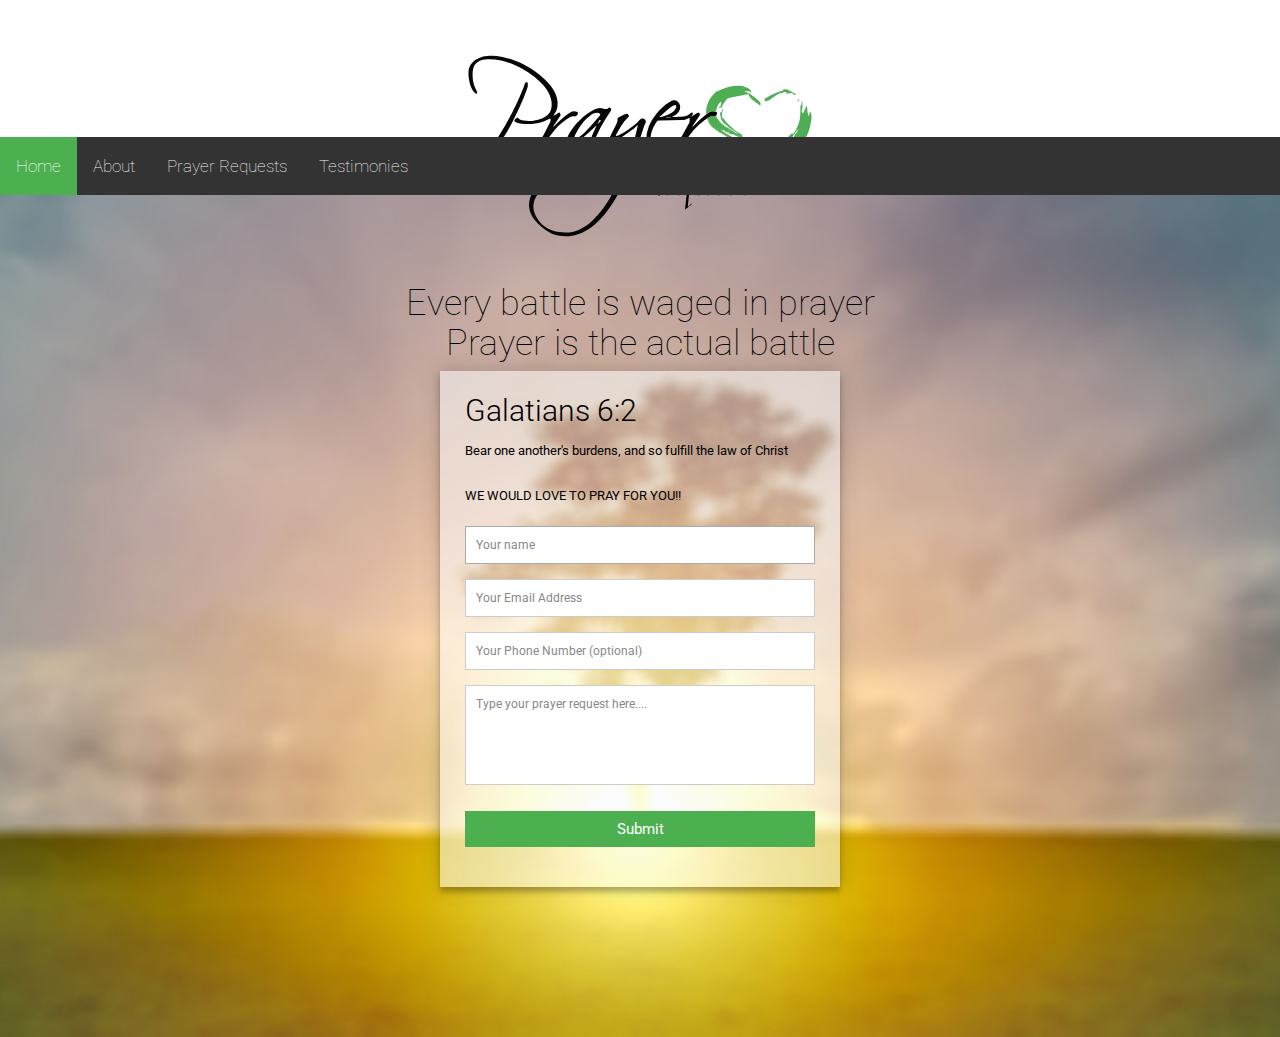
==== commit 661b690c: "navbar" ====
--- a/Prayer Requests.html
+++ b/Prayer Requests.html
@@ -13,8 +13,9 @@
 
   <div id="navbar">
       <a class="active" href="javascript:void(0)">Home</a>
-      <a href="javascript:void(0)">News</a>
-      <a href="javascript:void(0)">Contact</a>
+      <a href="#nav-about">About</a>
+      <a href="javascript:void(0)">Prayer Requests</a>
+      <a href="javascript:void(0)">Testimonies</a>
     </div>
 
   <!--logo reveal-->
@@ -22,7 +23,8 @@
   <img class = "logo" src="img/tree.svg" alt="logo">
 
   <!--About us-->
-  <div id="about-title">About Us</div>
+  <div id="nav-about"></div>
+<div id="about-title">About Us</div>
 
 <div id="about">
 
--- a/css/prayer.css
+++ b/css/prayer.css
@@ -175,14 +175,10 @@
   text-align: center;
   line-height: 50px;
   color:black;
-  margin-top:5%;
+  margin-top:15%;
   font-size: 500%;
 }
-span{
-    font-size: 500%;
-    font-family: cursive;
-    animation: blink 1s linear infinite;
-}
+
 @keyframes blink{
 0%{opacity: 0;}
 50%{opacity: .5;}
@@ -192,7 +188,7 @@
 .blink-title{
 text-align: center;
 color:black;
-margin-top:5%;
+margin-top:2%;
 font-size: 300%;
 line-height:40px;
 }
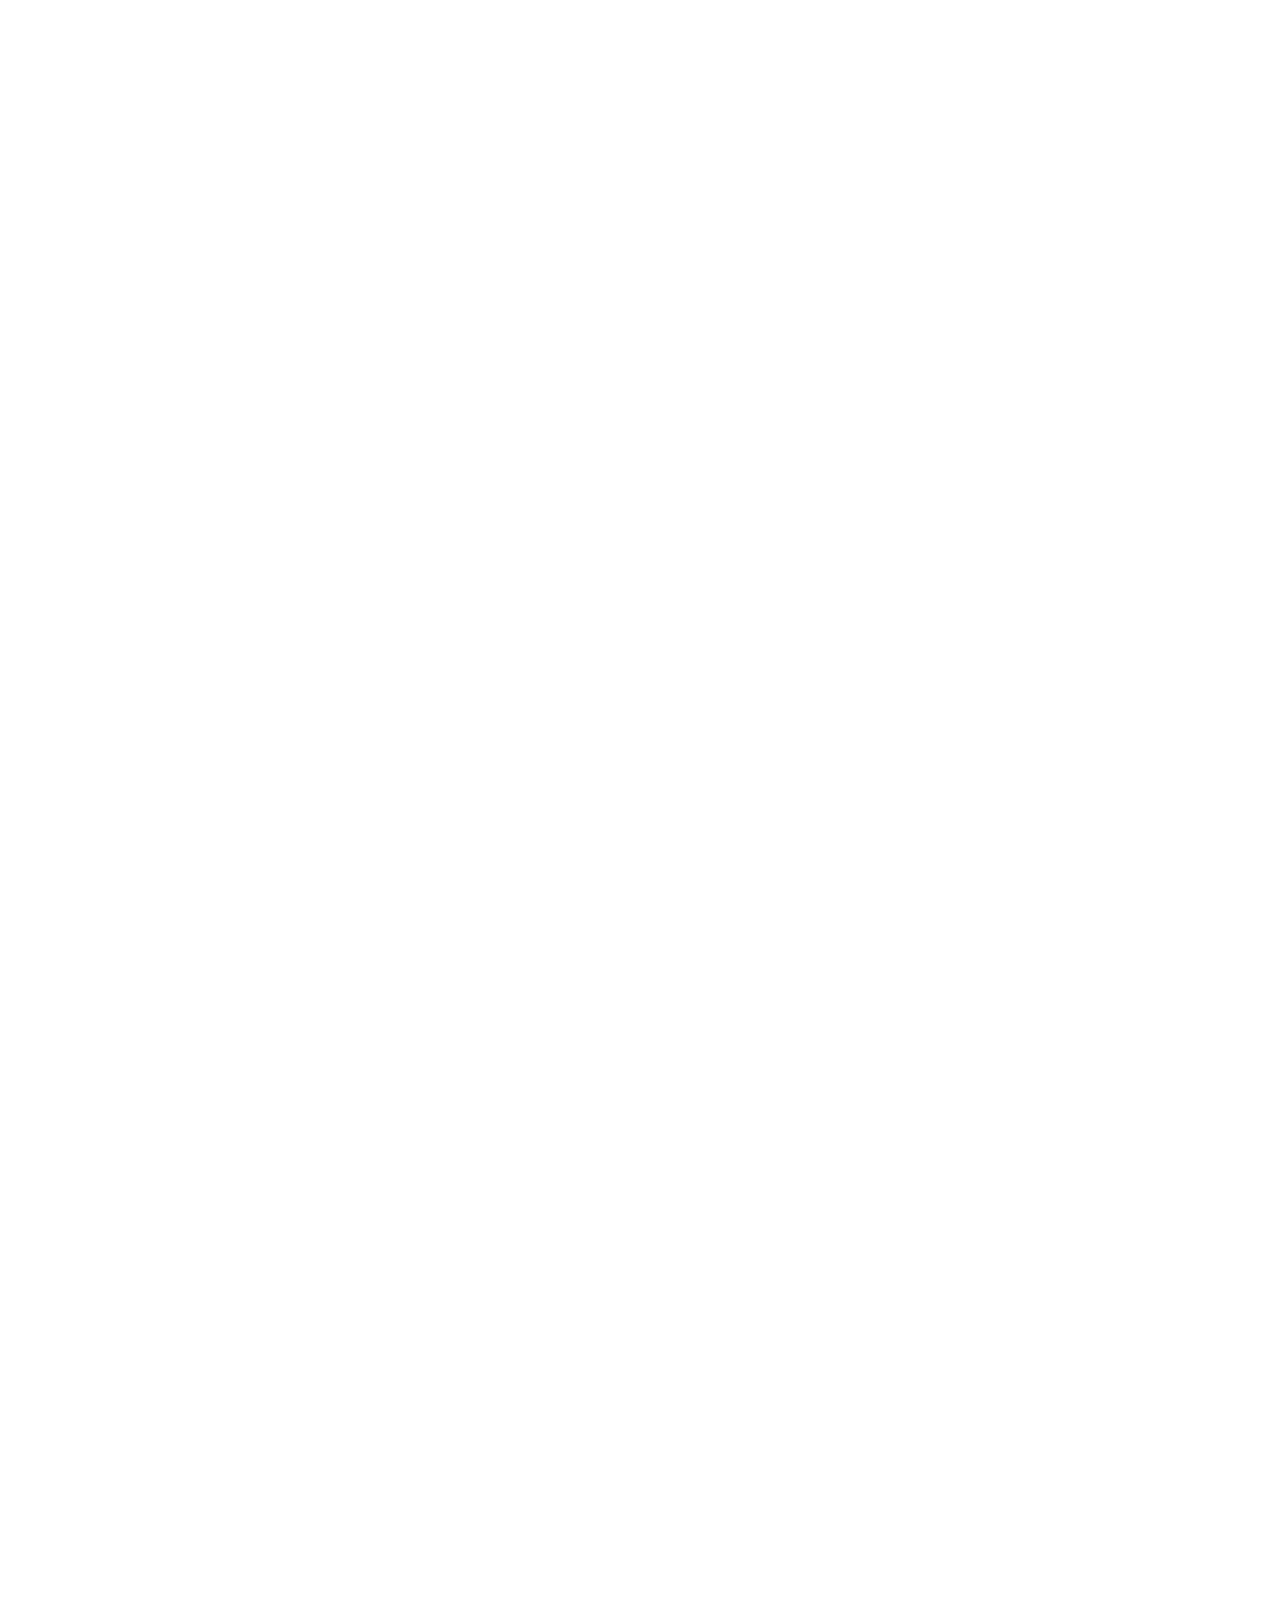
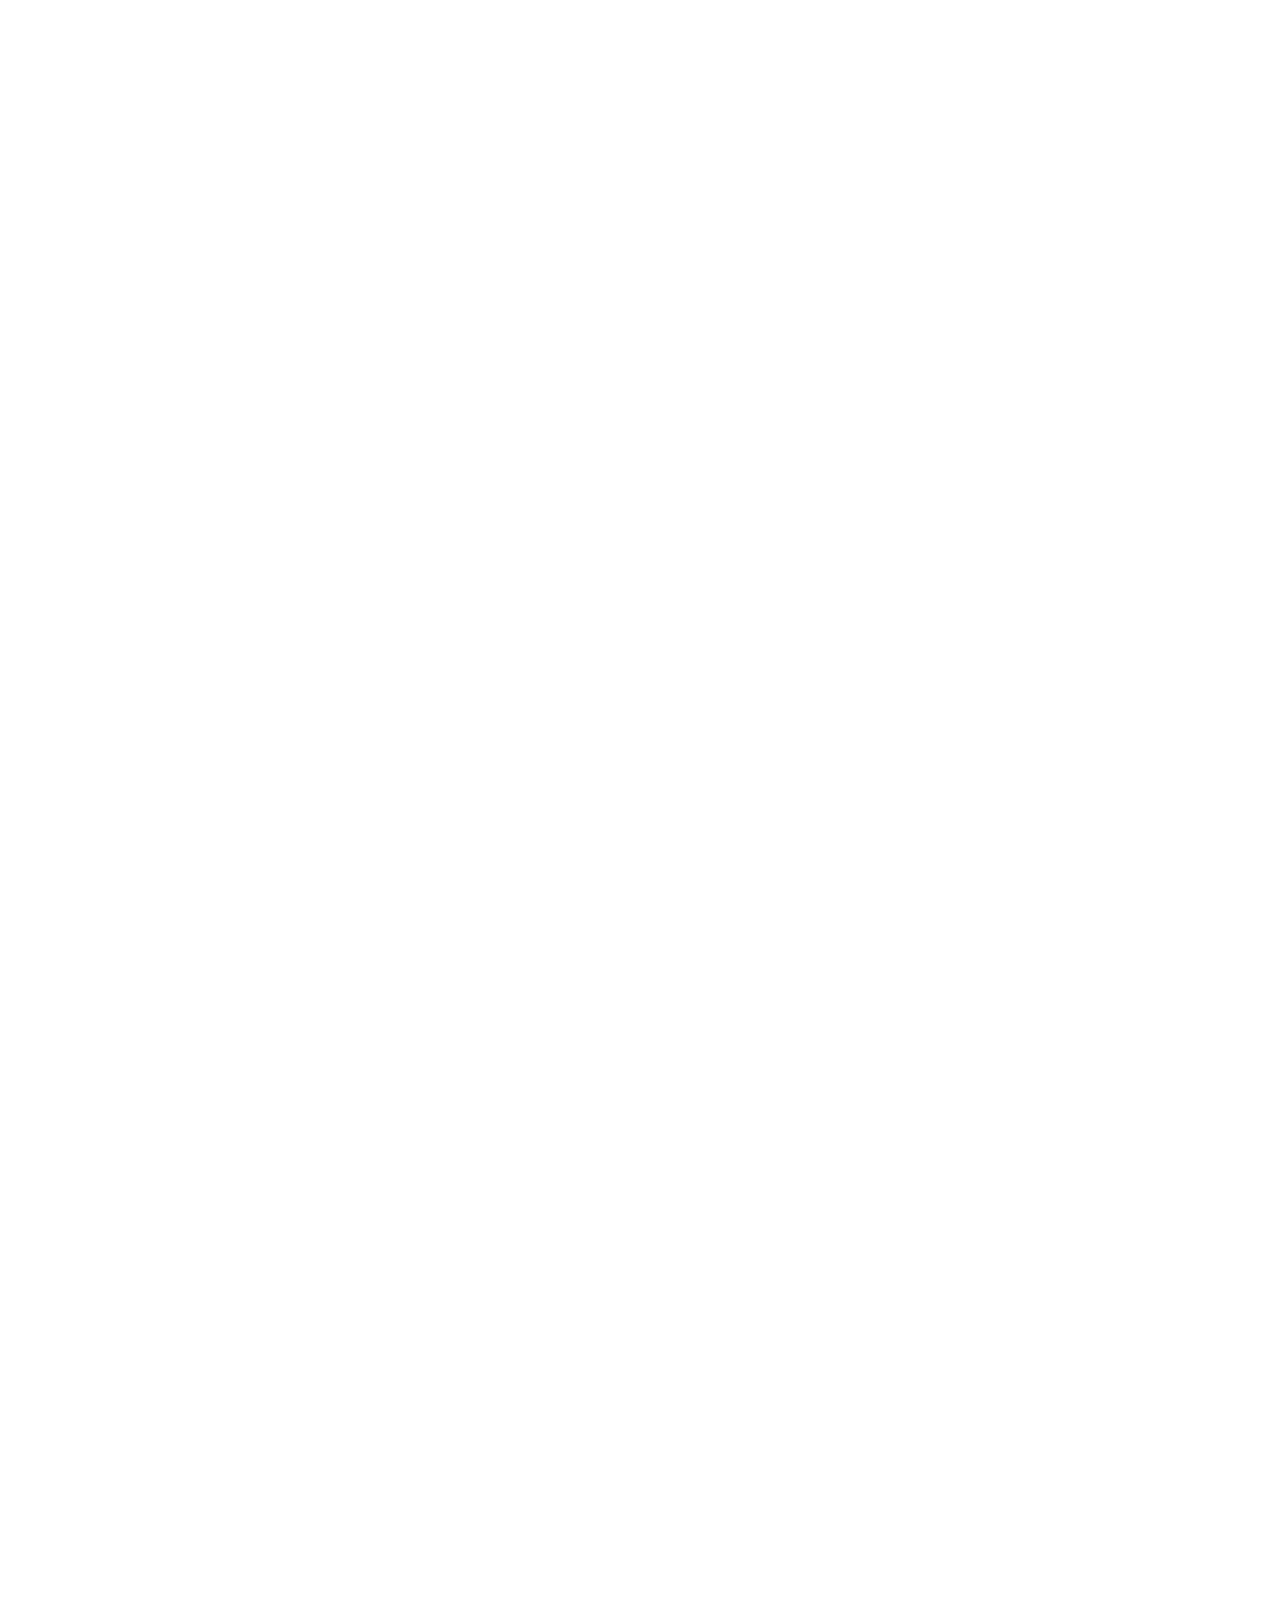
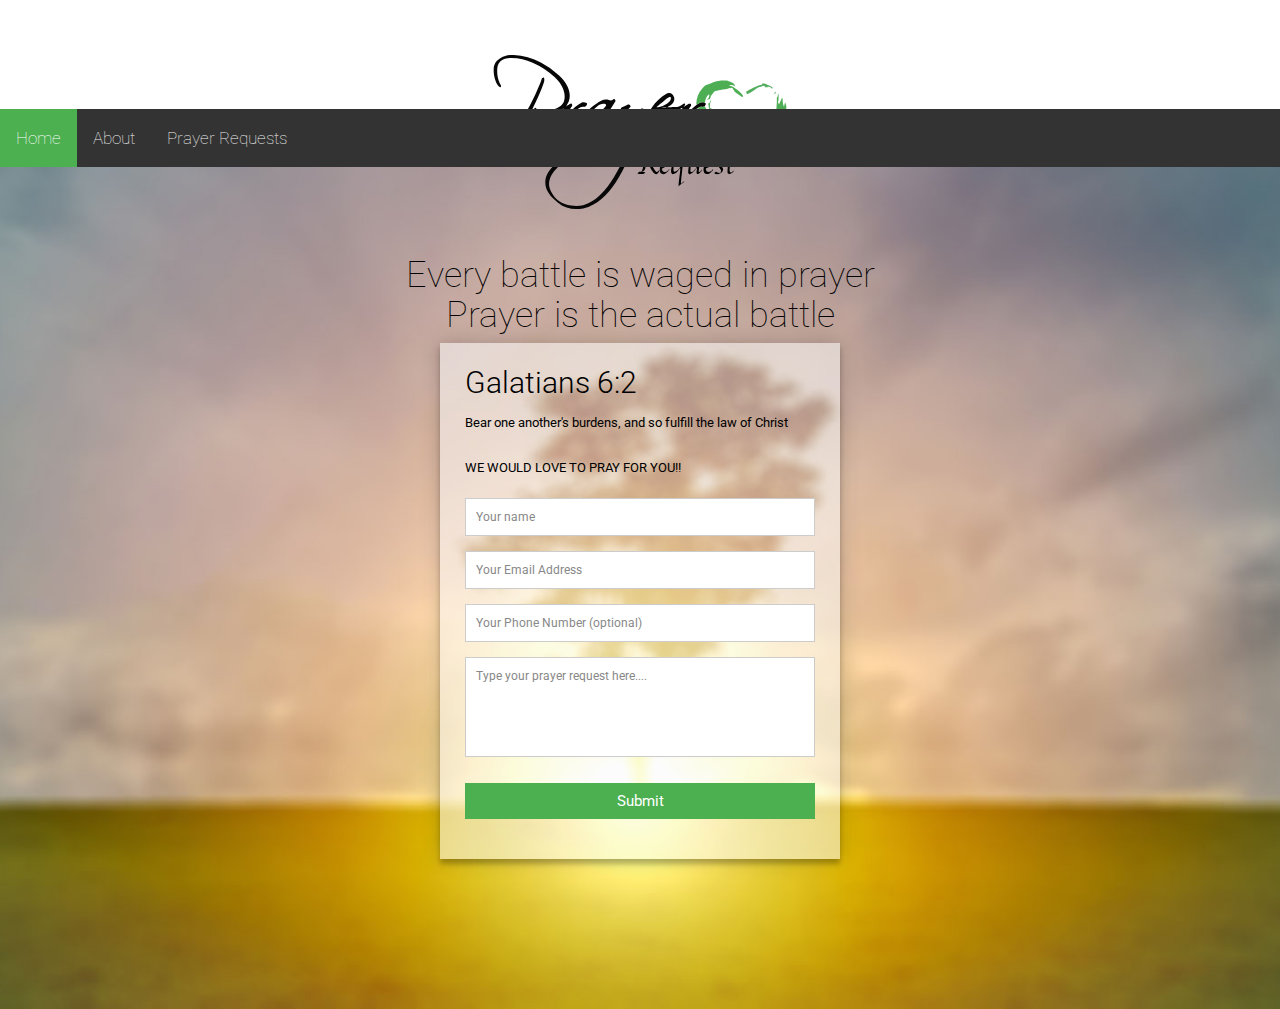
==== commit 42174807: "fade" ====
--- a/Prayer Requests.html
+++ b/Prayer Requests.html
@@ -5,6 +5,7 @@
     <meta name="viewport" content="width=device-width, initial-scale=1.0">
     <link rel="stylesheet" href="css/prayer.css">
     <link href="https://fonts.googleapis.com/css?family=Abel&display=swap" rel="stylesheet"> 
+    <link rel="stylesheet" href="css/animate.min.css">
     <title>Document</title>
 </head>
 <body>
@@ -12,23 +13,22 @@
   <!--Navbar-->
 
   <div id="navbar">
-      <a class="active" href="javascript:void(0)">Home</a>
-      <a href="#nav-about">About</a>
-      <a href="javascript:void(0)">Prayer Requests</a>
-      <a href="javascript:void(0)">Testimonies</a>
+      <a class="active" href="" id="button">Home</a>
+      <a href="#about-title">About</a>
+      <a href="#prayer">Prayer Requests</a>
+      <!--<a href="javascript:void(0)">Testimonies</a>-->
     </div>
 
   <!--logo reveal-->
 
-  <img class = "logo" src="img/tree.svg" alt="logo">
+  <img class = "logo wow fadeIn delay-1" style="animation-duration: 3s;" src="img/tree.svg" alt="logo">
 
   <!--About us-->
-  <div id="nav-about"></div>
-<div id="about-title">About Us</div>
+<div id="about-title" class="wow fadeInUp delay-1" style="animation-duration: 1.5s;">About Us</div>
 
-<div id="about">
+<div id="about" class="wow fadeInUp delay-1" style="animation-duration: 1.5s;"">
 
-<img class="wendy" src="img/wendy.png" ALIGN="left">
+<img class="wendy wow fadeInUp delay-2" style="animation-duration: 1.5s;" src="img/wendy.png" ALIGN="left">
 <h3 style="text-transform: uppercase;font-style: normal;">We are a community of faith that lives to tell the world how awesome God is!</h3></br>
 
 <p>The Bible tells us, “He who winneth souls is wise.” (Proverbs 11:30). I don’t know about you, but I want to be a wise woman who wins souls for the Lord in these last days. And something tells me that you do too!!! With that being said, here are some practical ways of how you can win souls to Christ :</p></br>
@@ -93,11 +93,11 @@
 
 
     <!--title-->
-    <img class="blink" src="img/prayer.svg">
+    <img class="blink " src="img/prayer.svg" id="prayer">
     <p class="blink-title">Every battle is waged in prayer</br>
         Prayer is the actual battle</p>
 
-<div class="container">  
+<div class="container wow fadeInUp delay-1" style="animation-duration: 1.5s;">  
     <form  id="contact" class="gform pure-form pure-form-stacked" method="POST" data-email="example@email.net"
     action="https://script.google.com/macros/s/AKfycbzwf0iTadk72kG0lJ1vGK6HwBipZSq-40hkxv4/exec">
    
@@ -126,9 +126,14 @@
      
     </form>
   </div>
-
+<script src="js/jquery.min.js"></script>
   <script data-cfasync="false" type="text/javascript"
 src="form-submission-handler.js"></script>
+<script src="js/wow.min.js"></script>
+
+<script>
+  new WOW().init();
+  </script>
 
   <script data-cfasync="false" type="text/javascript"
 src="/js/index.js"></script>
--- a/css/prayer.css
+++ b/css/prayer.css
@@ -156,7 +156,7 @@
 /*-------------------------BLINK--------------------------*/
 
 .blink{
-    width:30vw;
+    width:26vw;
     height: auto;
     padding: 15px;	
     text-align: center;
@@ -196,6 +196,7 @@
 #navbar {
   overflow: hidden;
   background-color: #333;
+  z-index: 1;
 }
 
 #navbar a {
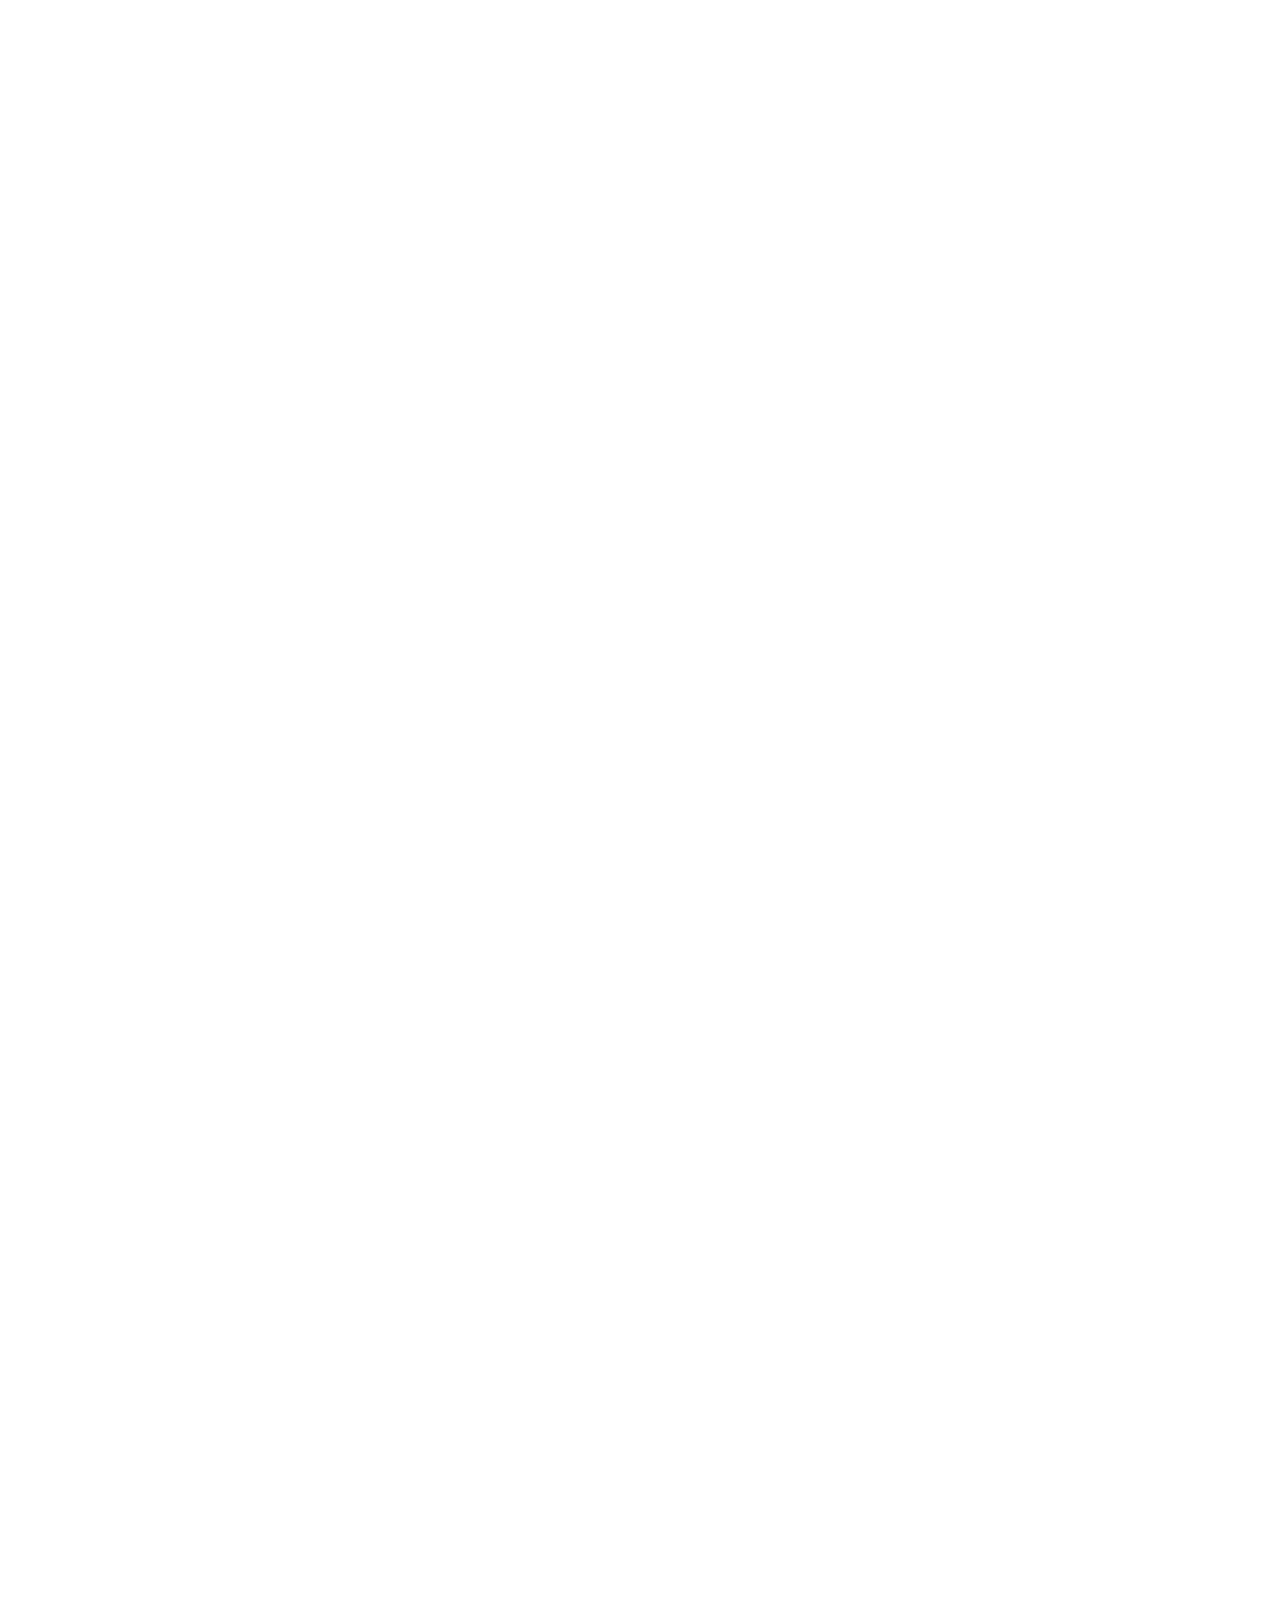
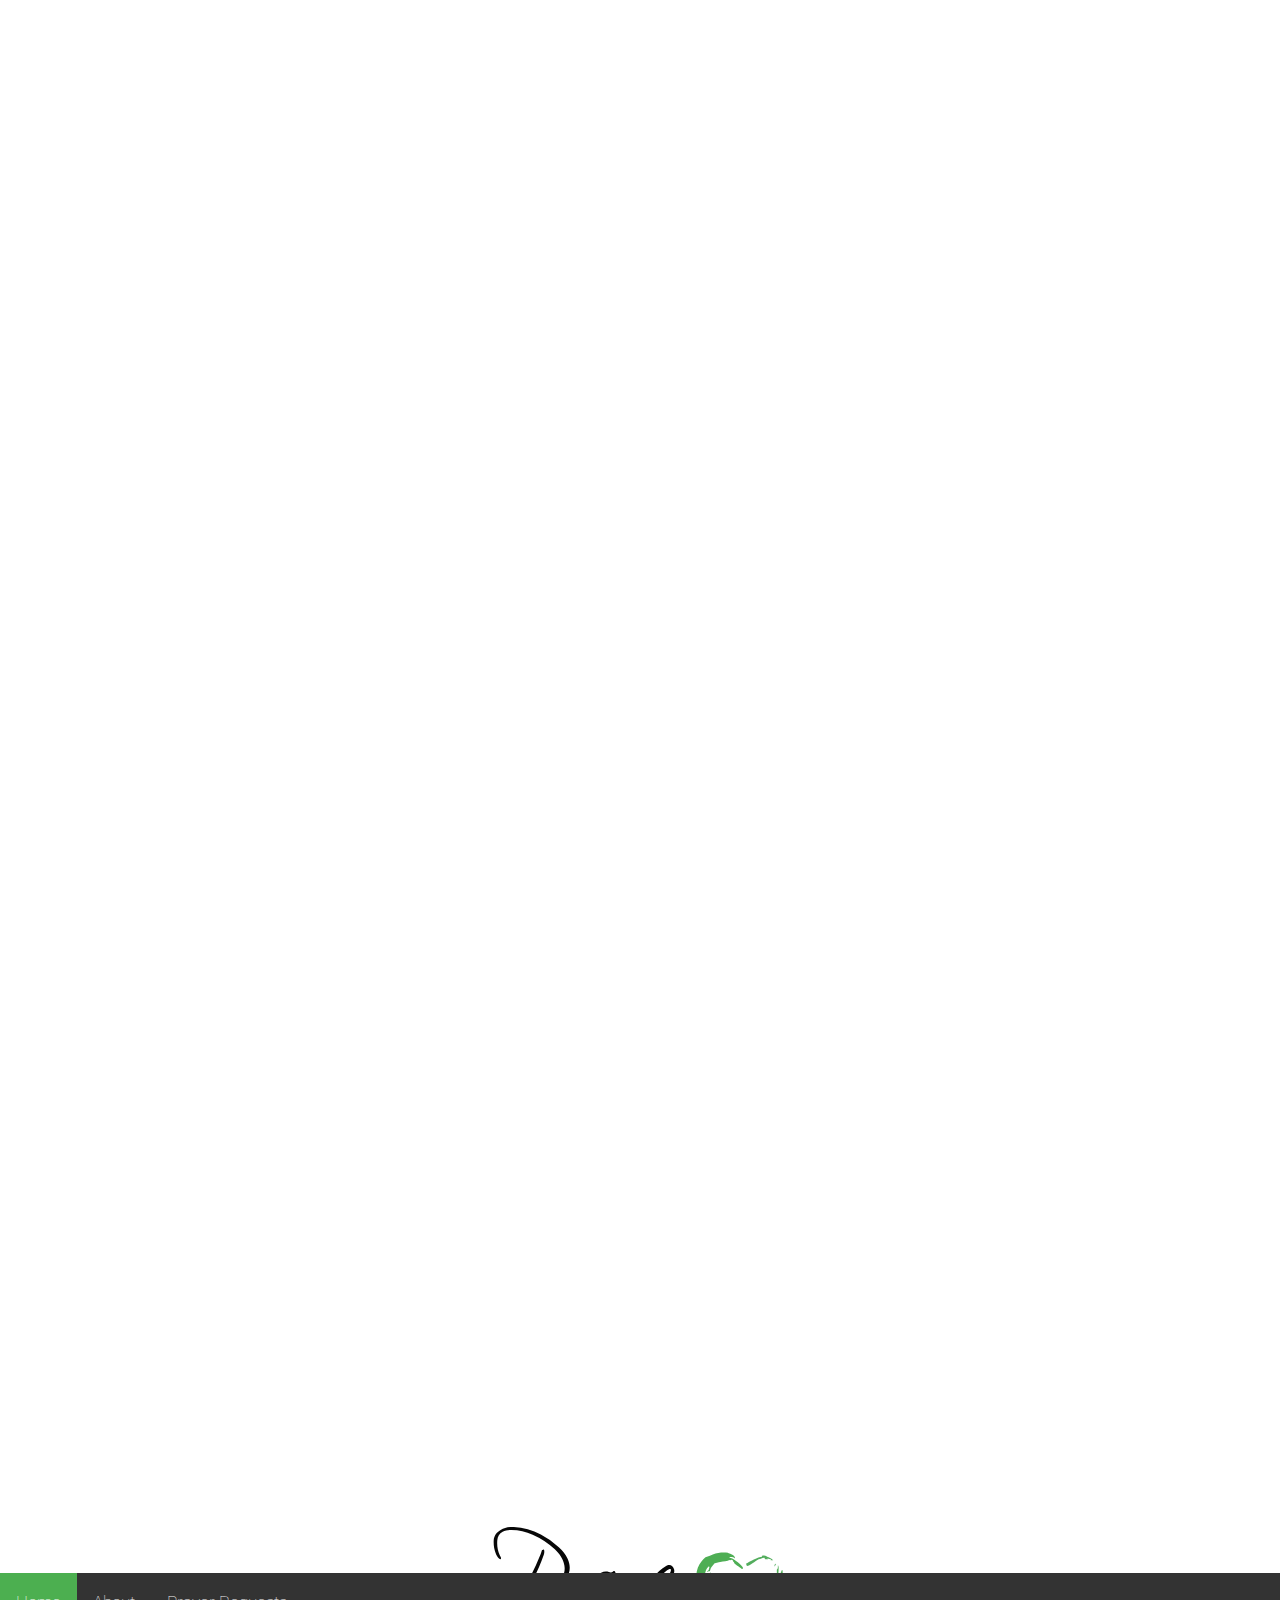
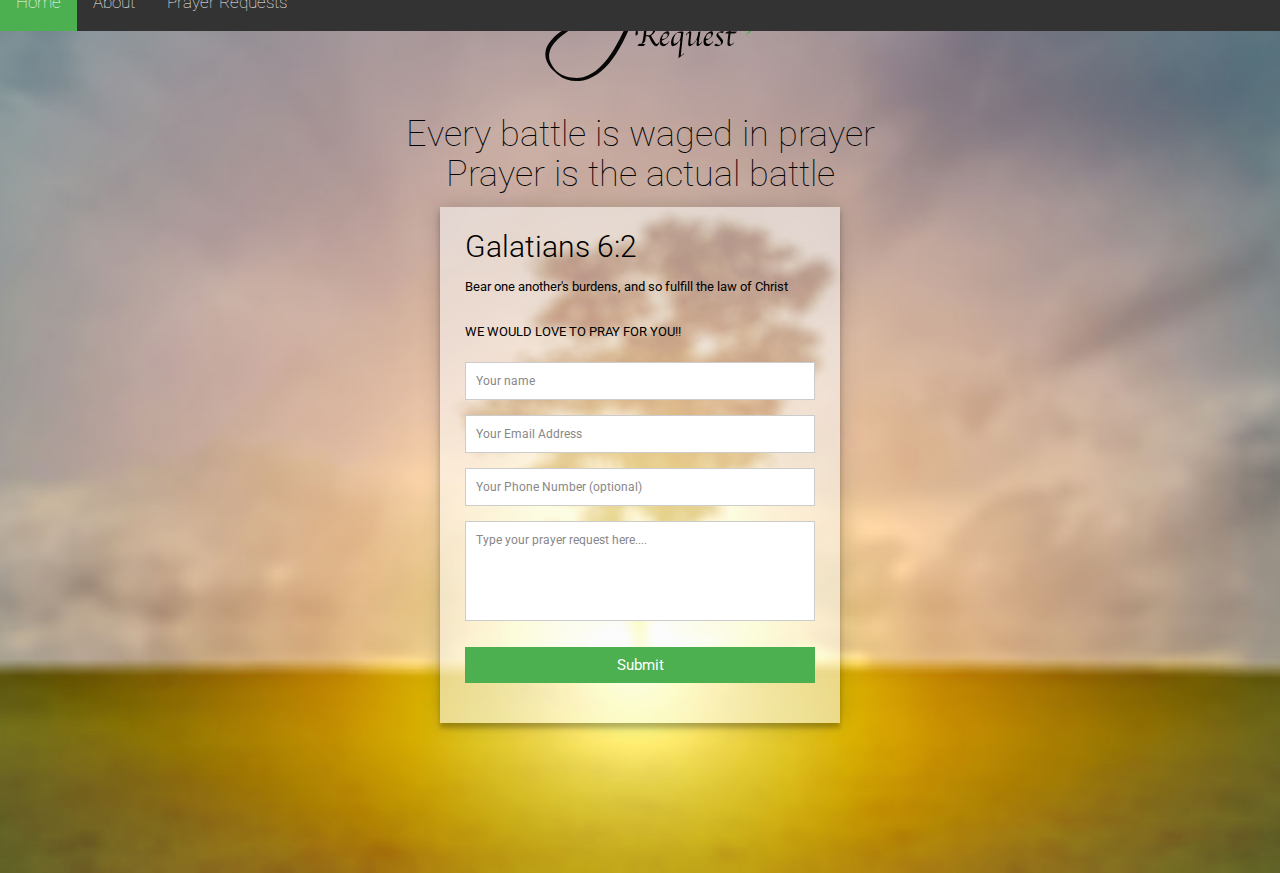
==== commit c09f9f63: "fade in updated" ====
--- a/Prayer Requests.html
+++ b/Prayer Requests.html
@@ -14,7 +14,7 @@
 
   <div id="navbar">
       <a class="active" href="" id="button">Home</a>
-      <a href="#about-title">About</a>
+      <a href="#nav-about">About</a>
       <a href="#prayer">Prayer Requests</a>
       <!--<a href="javascript:void(0)">Testimonies</a>-->
     </div>
@@ -24,6 +24,8 @@
   <img class = "logo wow fadeIn delay-1" style="animation-duration: 3s;" src="img/tree.svg" alt="logo">
 
   <!--About us-->
+  <div id="nav-about"></div>
+
 <div id="about-title" class="wow fadeInUp delay-1" style="animation-duration: 1.5s;">About Us</div>
 
 <div id="about" class="wow fadeInUp delay-1" style="animation-duration: 1.5s;"">
@@ -93,8 +95,9 @@
 
 
     <!--title-->
-    <img class="blink " src="img/prayer.svg" id="prayer">
-    <p class="blink-title">Every battle is waged in prayer</br>
+    <div id="prayer"></div>
+    <img class="blink wow fadeIn delay-1" style="animation-duration: 1.5s;" src="img/prayer.svg" >
+    <p class="blink-title wow fadeInUp delay-1" style="animation-duration: 1.5s;">Every battle is waged in prayer</br>
         Prayer is the actual battle</p>
 
 <div class="container wow fadeInUp delay-1" style="animation-duration: 1.5s;">  
--- a/css/prayer.css
+++ b/css/prayer.css
@@ -164,7 +164,7 @@
     color:white;
     display: block;
     margin:0 auto;
-    margin-top:15%;
+    margin-top:10%;
     animation: blink 1s linear infinite;
 }
 
@@ -175,7 +175,7 @@
   text-align: center;
   line-height: 50px;
   color:black;
-  margin-top:15%;
+  margin-top:10%;
   font-size: 500%;
 }
 
@@ -188,7 +188,8 @@
 .blink-title{
 text-align: center;
 color:black;
-margin-top:2%;
+margin-top:1%;
+margin-bottom: 1%;
 font-size: 300%;
 line-height:40px;
 }
@@ -265,3 +266,7 @@
   margin-right:20px;
 }
 
+.faith{
+  font-size:1.2em;
+  text-align: center;
+}
